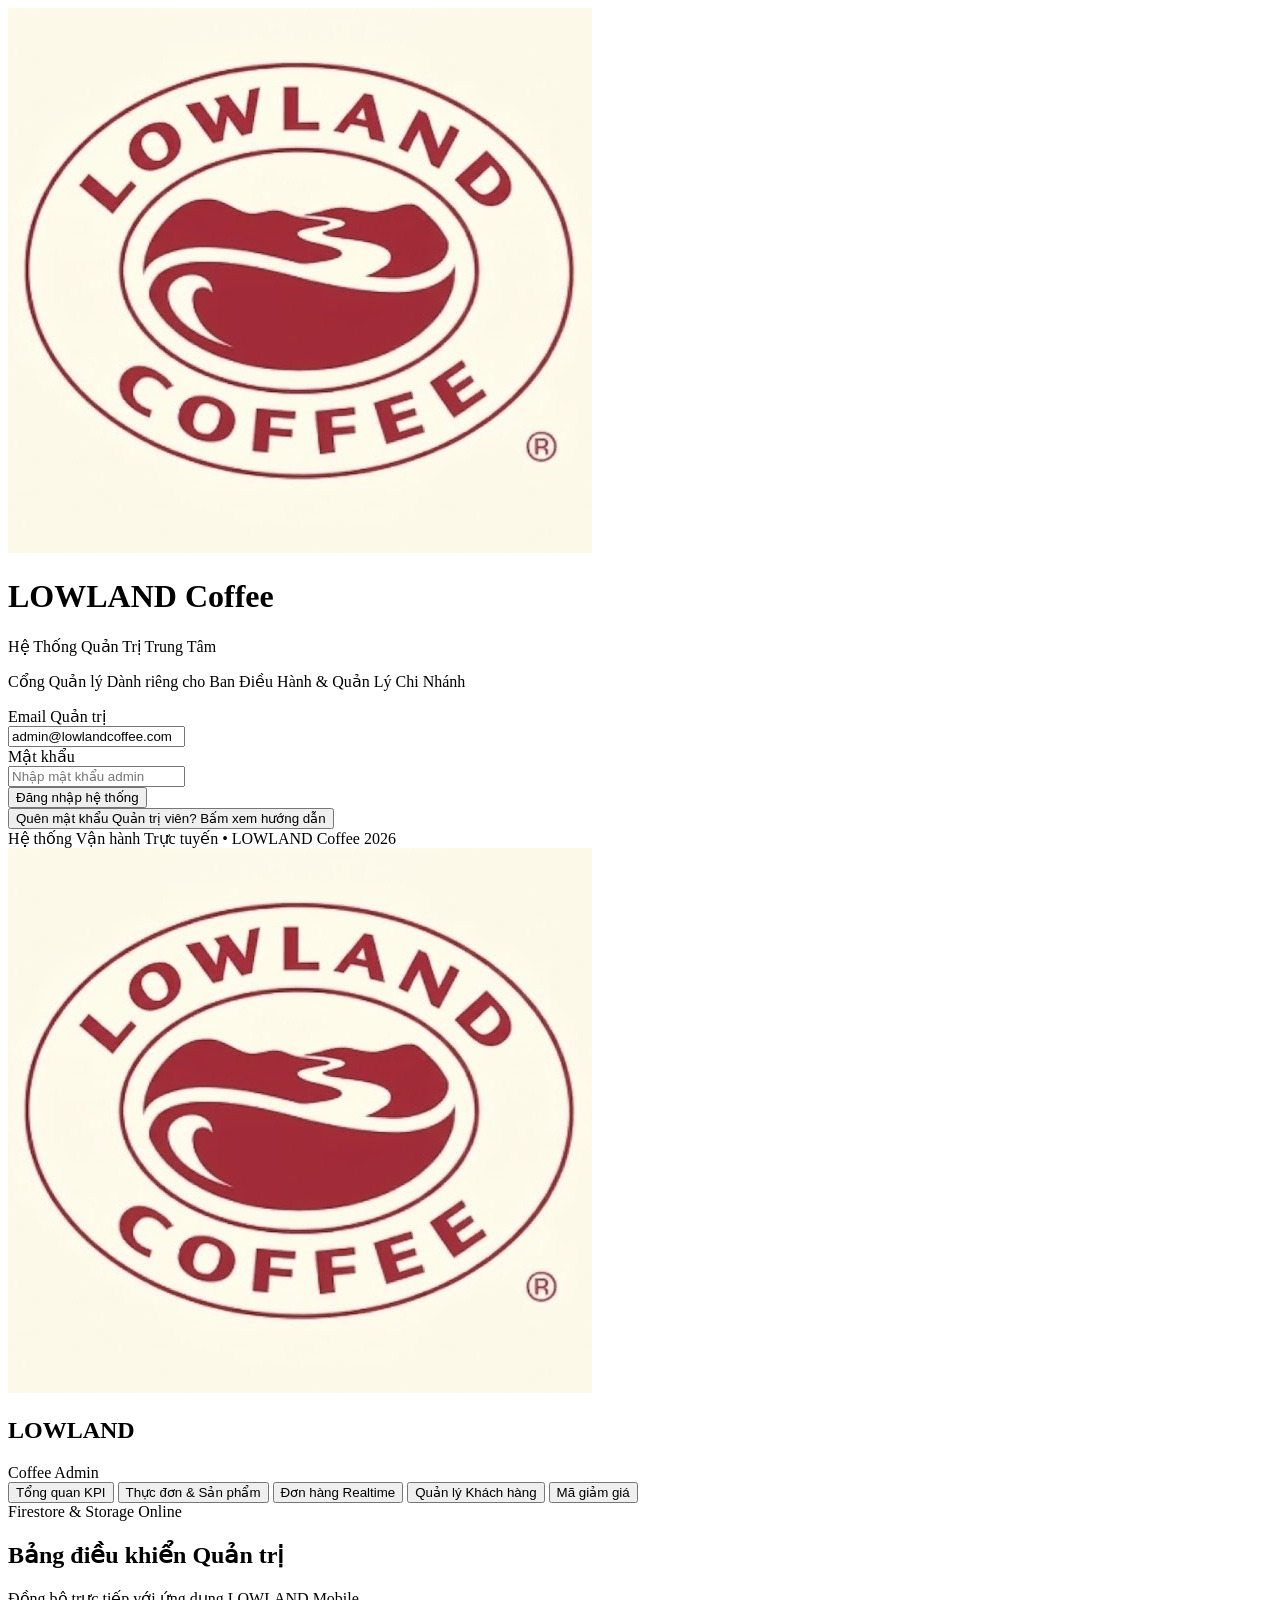
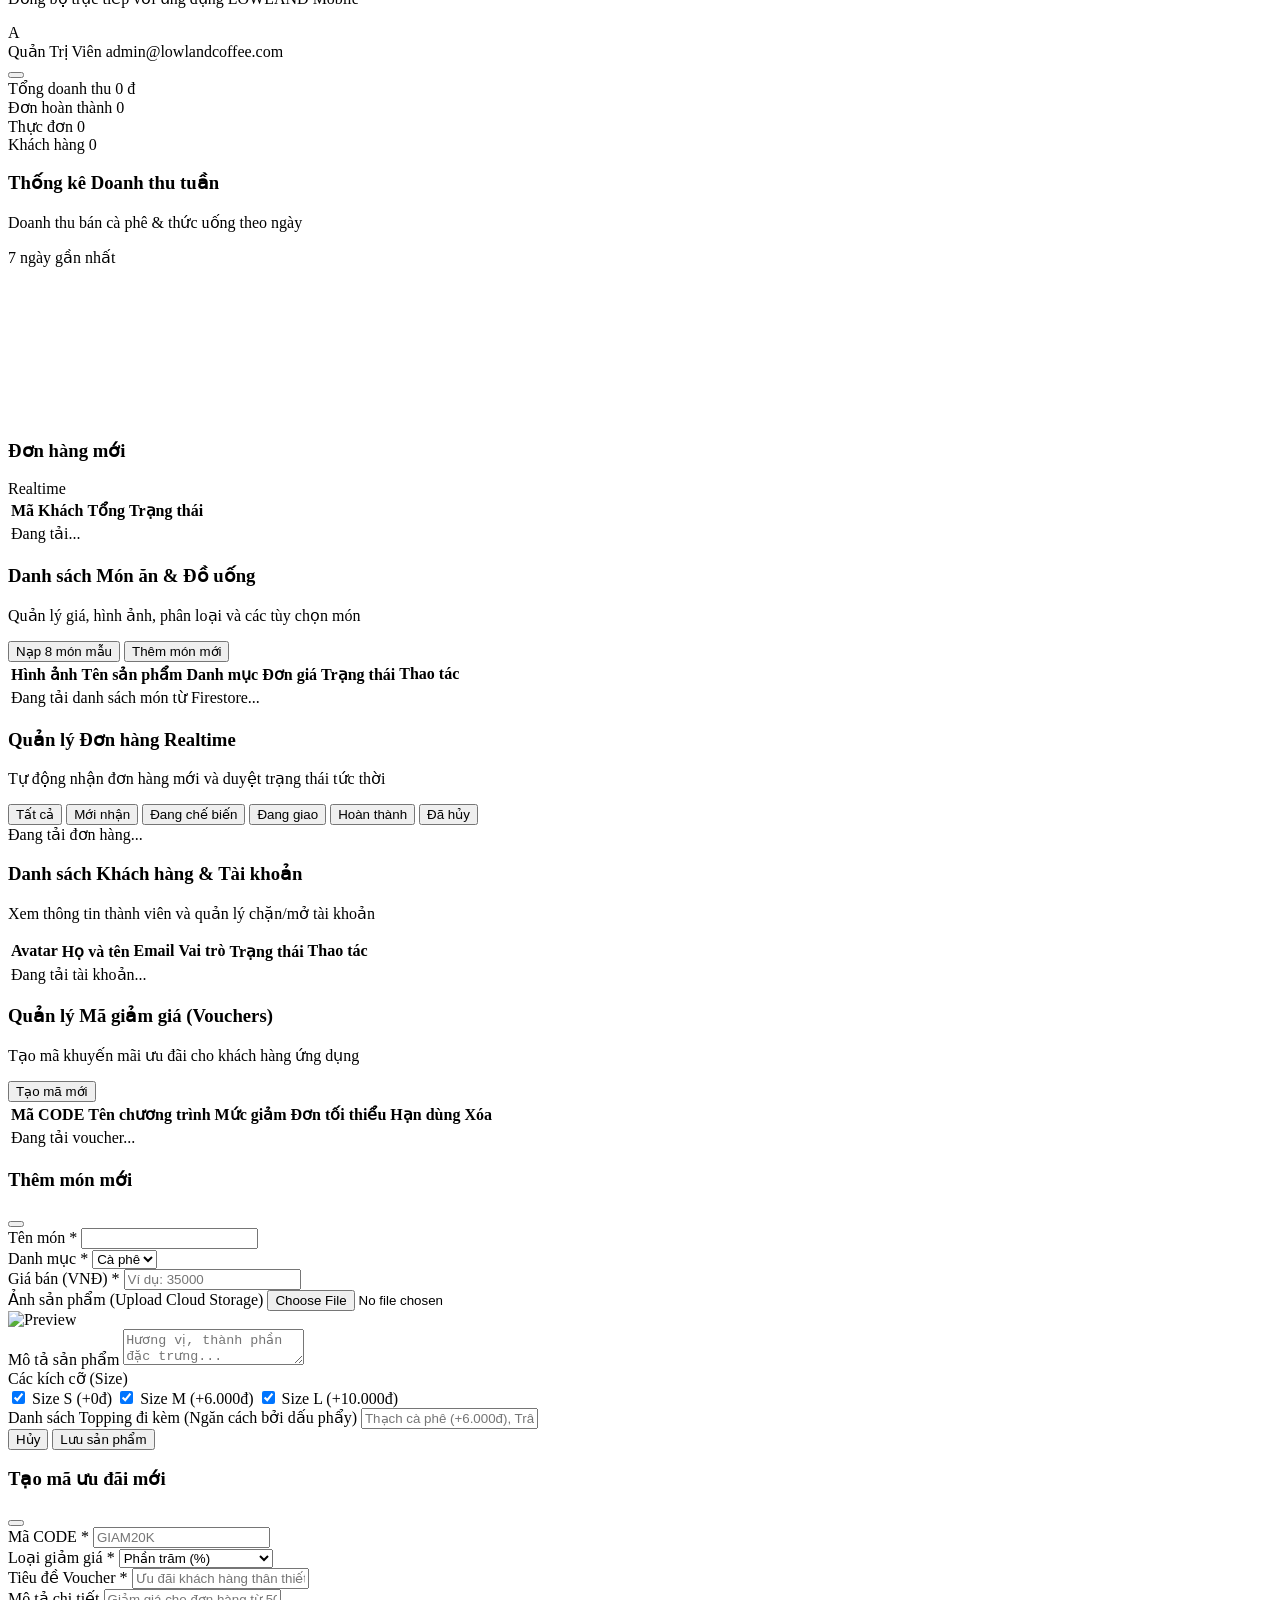
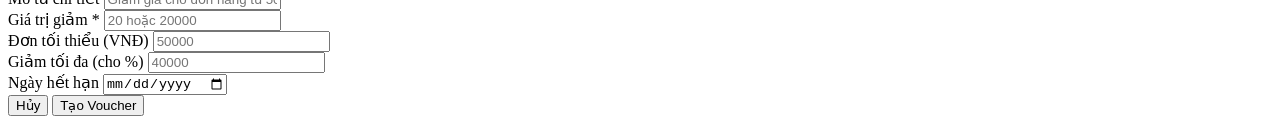
==== web_admin/index.html @ 59628df6 "tao commit dị đó, tự mò code đọc no cmt" ====
<!DOCTYPE html>
<html lang="vi">
<head>
  <meta charset="UTF-8">
  <meta name="viewport" content="width=device-width, initial-scale=1.0">
  <title>LOWLAND Coffee • Quản Trị Hệ Thống (Web Admin)</title>
  <link rel="icon" type="image/png" href="favicon.png">
  
  <!-- Tailwind CSS CDN -->
  <script src="https://cdn.tailwindcss.com"></script>
  <script>
    tailwind.config = {
      theme: {
        extend: {
          colors: {
            coffee: {
              DEFAULT: '#4A2810',
              dark: '#2E1708',
              light: '#7A4B29'
            },
            amberLow: {
              DEFAULT: '#C68B45',
              light: '#DEAF74',
              dark: '#A16B28'
            },
            cream: {
              DEFAULT: '#FAF6F0',
              surface: '#FFFFFF',
              dark: '#F3ECE1'
            }
          }
        }
      }
    }
  </script>

  <!-- Lucide Icons & Chart.js -->
  <script src="https://unpkg.com/lucide@latest"></script>
  <script src="https://cdn.jsdelivr.net/npm/chart.js"></script>

  <link rel="stylesheet" href="css/style.css">
</head>
<body class="bg-cream text-stone-800 font-sans antialiased">

  <!-- ==================================================== -->
  <!-- 1. MÀN HÌNH ĐĂNG NHẬP ADMIN (AUTH SCREEN) -->
  <!-- ==================================================== -->
  <div id="auth-screen" class="min-h-screen flex items-center justify-center p-4 bg-gradient-to-br from-cream to-cream-dark">
    <div class="bg-white w-full max-w-md rounded-3xl shadow-xl border border-stone-200/80 p-8 fade-in">
      
      <!-- Brand Logo & Header -->
      <div class="text-center mb-8">
        <img src="img/logo.png" alt="LOWLAND Coffee" class="w-24 h-24 mx-auto object-contain mb-4 rounded-full shadow-lg bg-white p-1 border-2 border-amberLow/30">
        <h1 class="text-2xl font-black text-coffee tracking-tight">LOWLAND Coffee</h1>
        <p class="text-xs font-semibold text-amberLow uppercase tracking-widest mt-1">Hệ Thống Quản Trị Trung Tâm</p>
        <p class="text-xs text-stone-500 mt-2">Cổng Quản lý Dành riêng cho Ban Điều Hành & Quản Lý Chi Nhánh</p>
      </div>

      <!-- Thông báo lỗi nếu có -->
      <div id="login-error-msg" class="hidden mb-5 p-3 rounded-xl bg-rose-50 border border-rose-200 text-rose-700 text-xs font-medium"></div>

      <!-- Form Đăng nhập -->
      <form id="admin-login-form" class="space-y-4">
        <div>
          <label class="block text-xs font-bold text-stone-700 uppercase tracking-wider mb-1.5">Email Quản trị</label>
          <div class="relative">
            <i data-lucide="mail" class="w-5 h-5 text-stone-400 absolute left-3.5 top-3"></i>
            <input type="email" id="admin-email" required
                   class="w-full pl-11 pr-4 py-2.5 rounded-xl border border-stone-300 focus:border-coffee focus:ring-2 focus:ring-coffee/20 outline-none text-sm transition"
                   placeholder="admin@lowlandcoffee.com" value="admin@lowlandcoffee.com">
          </div>
        </div>

        <div>
          <label class="block text-xs font-bold text-stone-700 uppercase tracking-wider mb-1.5">Mật khẩu</label>
          <div class="relative">
            <i data-lucide="lock" class="w-5 h-5 text-stone-400 absolute left-3.5 top-3"></i>
            <input type="password" id="admin-password" required
                   class="w-full pl-11 pr-4 py-2.5 rounded-xl border border-stone-300 focus:border-coffee focus:ring-2 focus:ring-coffee/20 outline-none text-sm transition"
                   placeholder="Nhập mật khẩu admin">
          </div>
        </div>

        <button type="submit" id="login-submit-btn"
                class="w-full py-3 px-4 bg-coffee hover:bg-coffee-dark text-white rounded-xl font-bold text-sm shadow-md shadow-coffee/20 transition duration-150 flex items-center justify-center mt-6">
          Đăng nhập hệ thống
        </button>

        <div class="text-center pt-2">
          <button type="button" onclick="window.showForgotAdminGuide()" class="text-xs text-amber-800 hover:text-amber-950 hover:underline">
            Quên mật khẩu Quản trị viên? Bấm xem hướng dẫn
          </button>
        </div>
      </form>

      <div class="mt-8 pt-6 border-t border-stone-100 text-center">
        <span class="inline-flex items-center text-xs text-stone-400 font-medium">
          <span class="w-2 h-2 rounded-full bg-emerald-500 mr-2 animate-pulse"></span>
          Hệ thống Vận hành Trực tuyến • LOWLAND Coffee 2026
        </span>
      </div>
    </div>
  </div>


  <!-- ==================================================== -->
  <!-- 2. GIAO DIỆN CHÍNH CỦA WEB ADMIN (ADMIN SCREEN) -->
  <!-- ==================================================== -->
  <div id="admin-screen" class="hidden min-h-screen flex">
    
    <!-- SIDEBAR BÊN TRÁI -->
    <aside class="w-64 bg-white border-r border-stone-200/80 flex flex-col fixed inset-y-0 z-30">
      
      <!-- Brand Logo -->
      <div class="h-20 flex items-center px-6 border-b border-stone-100 space-x-3">
        <img src="img/logo.png" alt="LOWLAND" class="w-12 h-12 rounded-full object-contain shadow-md border border-stone-200 bg-white p-0.5">
        <div>
          <h2 class="font-black text-lg text-coffee tracking-tight">LOWLAND</h2>
          <span class="text-[10px] font-bold text-amberLow uppercase tracking-widest block -mt-1">Coffee Admin</span>
        </div>
      </div>

      <!-- Menu Navigation -->
      <nav class="flex-1 px-4 py-6 space-y-1.5 overflow-y-auto">
        <button class="nav-item w-full flex items-center px-4 py-3 text-sm font-bold text-amber-950 bg-amber-900/10 rounded-xl transition" data-tab="dashboard">
          <i data-lucide="layout-dashboard" class="w-5 h-5 mr-3 text-amberLow"></i>
          Tổng quan KPI
        </button>

        <button class="nav-item w-full flex items-center px-4 py-3 text-sm font-medium text-stone-600 hover:bg-stone-50 rounded-xl transition" data-tab="products">
          <i data-lucide="cup-soda" class="w-5 h-5 mr-3 text-stone-400"></i>
          Thực đơn & Sản phẩm
        </button>

        <button class="nav-item w-full flex items-center px-4 py-3 text-sm font-medium text-stone-600 hover:bg-stone-50 rounded-xl transition" data-tab="orders">
          <i data-lucide="shopping-cart" class="w-5 h-5 mr-3 text-stone-400"></i>
          Đơn hàng Realtime
        </button>

        <button class="nav-item w-full flex items-center px-4 py-3 text-sm font-medium text-stone-600 hover:bg-stone-50 rounded-xl transition" data-tab="users">
          <i data-lucide="users" class="w-5 h-5 mr-3 text-stone-400"></i>
          Quản lý Khách hàng
        </button>

        <button class="nav-item w-full flex items-center px-4 py-3 text-sm font-medium text-stone-600 hover:bg-stone-50 rounded-xl transition" data-tab="vouchers">
          <i data-lucide="ticket-percent" class="w-5 h-5 mr-3 text-stone-400"></i>
          Mã giảm giá
        </button>
      </nav>

      <!-- Footer Sidebar: Status & Info -->
      <div class="p-4 border-t border-stone-100 bg-stone-50/50">
        <div class="flex items-center space-x-2 text-xs text-stone-500">
          <span class="w-2 h-2 rounded-full bg-emerald-500"></span>
          <span>Firestore & Storage Online</span>
        </div>
      </div>
    </aside>

    <!-- KHU VỰC NỘI DUNG CHÍNH (MAIN CONTENT) -->
    <main class="flex-1 ml-64 min-h-screen flex flex-col">
      
      <!-- TOP NAVBAR -->
      <header class="h-20 bg-white/80 backdrop-blur-md border-b border-stone-200/80 sticky top-0 z-20 px-8 flex items-center justify-between">
        <div>
          <h2 class="text-xl font-bold text-coffee" id="topbar-title">Bảng điều khiển Quản trị</h2>
          <p class="text-xs text-stone-400">Đồng bộ trực tiếp với ứng dụng LOWLAND Mobile</p>
        </div>

        <!-- Admin Profile Pill -->
        <div class="flex items-center space-x-4">
          <div class="flex items-center space-x-3 bg-stone-50 border border-stone-200/80 rounded-2xl py-1.5 px-3">
            <div id="header-admin-avatar" class="w-8 h-8 rounded-full bg-coffee text-amberLow font-bold flex items-center justify-center text-xs">A</div>
            <div class="text-left pr-2">
              <span id="header-admin-name" class="block text-xs font-bold text-stone-800">Quản Trị Viên</span>
              <span id="header-admin-email" class="block text-[10px] text-stone-400">admin@lowlandcoffee.com</span>
            </div>
          </div>

          <button id="btn-logout" class="p-2 text-stone-400 hover:text-rose-600 hover:bg-rose-50 rounded-xl transition" title="Đăng xuất">
            <i data-lucide="log-out" class="w-5 h-5"></i>
          </button>
        </div>
      </header>

      <!-- BODY VIEWS CONTAINER -->
      <div class="p-8 flex-1">

        <!-- ============================================== -->
        <!-- VIEW: DASHBOARD OVERVIEW -->
        <!-- ============================================== -->
        <section id="view-dashboard" class="space-y-8 fade-in">
          
          <!-- 4 KPI Cards -->
          <div class="grid grid-cols-1 md:grid-cols-2 lg:grid-cols-4 gap-6">
            
            <!-- KPI 1: Doanh thu -->
            <div class="bg-white p-6 rounded-2xl border border-stone-200/80 shadow-sm flex items-center space-x-4">
              <div class="p-4 bg-amberLow/10 text-amberLow rounded-2xl">
                <i data-lucide="coins" class="w-7 h-7"></i>
              </div>
              <div>
                <span class="text-xs font-bold text-stone-400 uppercase tracking-wider block">Tổng doanh thu</span>
                <span id="kpi-revenue" class="text-2xl font-black text-coffee">0 đ</span>
              </div>
            </div>

            <!-- KPI 2: Đơn thành công -->
            <div class="bg-white p-6 rounded-2xl border border-stone-200/80 shadow-sm flex items-center space-x-4">
              <div class="p-4 bg-emerald-50 text-emerald-600 rounded-2xl">
                <i data-lucide="check-circle" class="w-7 h-7"></i>
              </div>
              <div>
                <span class="text-xs font-bold text-stone-400 uppercase tracking-wider block">Đơn hoàn thành</span>
                <span id="kpi-orders" class="text-2xl font-black text-coffee">0</span>
              </div>
            </div>

            <!-- KPI 3: Số lượng món -->
            <div class="bg-white p-6 rounded-2xl border border-stone-200/80 shadow-sm flex items-center space-x-4">
              <div class="p-4 bg-blue-50 text-blue-600 rounded-2xl">
                <i data-lucide="coffee" class="w-7 h-7"></i>
              </div>
              <div>
                <span class="text-xs font-bold text-stone-400 uppercase tracking-wider block">Thực đơn</span>
                <span id="kpi-products" class="text-2xl font-black text-coffee">0</span>
              </div>
            </div>

            <!-- KPI 4: Khách hàng -->
            <div class="bg-white p-6 rounded-2xl border border-stone-200/80 shadow-sm flex items-center space-x-4">
              <div class="p-4 bg-purple-50 text-purple-600 rounded-2xl">
                <i data-lucide="users" class="w-7 h-7"></i>
              </div>
              <div>
                <span class="text-xs font-bold text-stone-400 uppercase tracking-wider block">Khách hàng</span>
                <span id="kpi-customers" class="text-2xl font-black text-coffee">0</span>
              </div>
            </div>

          </div>

          <!-- Biểu đồ Doanh thu & Bảng đơn gần nhất -->
          <div class="grid grid-cols-1 lg:grid-cols-3 gap-8">
            <!-- Biểu đồ Chart.js -->
            <div class="lg:col-span-2 bg-white p-6 rounded-2xl border border-stone-200/80 shadow-sm">
              <div class="flex items-center justify-between mb-6">
                <div>
                  <h3 class="font-bold text-lg text-coffee">Thống kê Doanh thu tuần</h3>
                  <p class="text-xs text-stone-400">Doanh thu bán cà phê & thức uống theo ngày</p>
                </div>
                <span class="text-xs font-bold px-3 py-1 bg-amber-50 text-amberLow rounded-lg border border-amber-200">7 ngày gần nhất</span>
              </div>
              <div class="h-72">
                <canvas id="revenueChart"></canvas>
              </div>
            </div>

            <!-- Bảng đơn mới nhất -->
            <div class="bg-white p-6 rounded-2xl border border-stone-200/80 shadow-sm flex flex-col">
              <div class="flex items-center justify-between mb-4">
                <h3 class="font-bold text-lg text-coffee">Đơn hàng mới</h3>
                <span class="text-xs text-emerald-600 font-semibold flex items-center">
                  <span class="w-2 h-2 rounded-full bg-emerald-500 mr-1.5 animate-ping"></span> Realtime
                </span>
              </div>
              <div class="overflow-x-auto flex-1">
                <table class="w-full text-left text-xs">
                  <thead>
                    <tr class="text-stone-400 border-b border-stone-100">
                      <th class="py-2 px-2">Mã</th>
                      <th class="py-2 px-2">Khách</th>
                      <th class="py-2 px-2">Tổng</th>
                      <th class="py-2 px-2">Trạng thái</th>
                    </tr>
                  </thead>
                  <tbody id="recent-orders-body">
                    <tr><td colspan="4" class="py-8 text-center text-stone-400">Đang tải...</td></tr>
                  </tbody>
                </table>
              </div>
            </div>
          </div>
        </section>


        <!-- ============================================== -->
        <!-- VIEW: QUẢN LÝ THỰC ĐƠN & SẢN PHẨM (CRUD) -->
        <!-- ============================================== -->
        <section id="view-products" class="hidden space-y-6 fade-in">
          
          <div class="flex items-center justify-between">
            <div>
              <h3 class="text-xl font-bold text-coffee">Danh sách Món ăn & Đồ uống</h3>
              <p class="text-xs text-stone-400">Quản lý giá, hình ảnh, phân loại và các tùy chọn món</p>
            </div>
            <div class="flex items-center space-x-3">
              <button onclick="window.seedDefaultProducts()"
                      class="py-2.5 px-4 bg-amberLow hover:bg-amber-600 text-white rounded-xl text-sm font-bold shadow-md shadow-amberLow/20 flex items-center space-x-2 transition"
                      title="Nạp nhanh 8 món mẫu tự động">
                <i data-lucide="sparkles" class="w-4 h-4"></i>
                <span>Nạp 8 món mẫu</span>
              </button>
              <button onclick="window.openAddProductModal()"
                      class="py-2.5 px-4 bg-coffee hover:bg-coffee-dark text-white rounded-xl text-sm font-bold shadow-md shadow-coffee/20 flex items-center space-x-2 transition">
                <i data-lucide="plus" class="w-4 h-4"></i>
                <span>Thêm món mới</span>
              </button>
            </div>
          </div>

          <!-- Bảng danh sách sản phẩm -->
          <div class="bg-white rounded-2xl border border-stone-200/80 shadow-sm overflow-hidden">
            <div class="overflow-x-auto">
              <table class="w-full text-left text-sm">
                <thead class="bg-stone-50/80 text-stone-500 text-xs uppercase font-bold tracking-wider border-b border-stone-200">
                  <tr>
                    <th class="py-3 px-4">Hình ảnh</th>
                    <th class="py-3 px-4">Tên sản phẩm</th>
                    <th class="py-3 px-4">Danh mục</th>
                    <th class="py-3 px-4">Đơn giá</th>
                    <th class="py-3 px-4">Trạng thái</th>
                    <th class="py-3 px-4 text-right">Thao tác</th>
                  </tr>
                </thead>
                <tbody id="products-table-body">
                  <tr><td colspan="6" class="py-12 text-center text-stone-400">Đang tải danh sách món từ Firestore...</td></tr>
                </tbody>
              </table>
            </div>
          </div>
        </section>


        <!-- ============================================== -->
        <!-- VIEW: QUẢN LÝ ĐƠN HÀNG REALTIME -->
        <!-- ============================================== -->
        <section id="view-orders" class="hidden space-y-6 fade-in">
          
          <div class="flex items-center justify-between">
            <div>
              <h3 class="text-xl font-bold text-coffee">Quản lý Đơn hàng Realtime</h3>
              <p class="text-xs text-stone-400">Tự động nhận đơn hàng mới và duyệt trạng thái tức thời</p>
            </div>
          </div>

          <!-- Bộ lọc trạng thái đơn -->
          <div class="flex space-x-2 overflow-x-auto pb-2">
            <button class="order-filter-tab active-filter px-4 py-2 text-xs font-bold rounded-xl bg-amber-900 text-white transition" data-status="all">Tất cả</button>
            <button class="order-filter-tab px-4 py-2 text-xs font-medium rounded-xl bg-stone-100 text-stone-600 transition" data-status="Mới nhận">Mới nhận</button>
            <button class="order-filter-tab px-4 py-2 text-xs font-medium rounded-xl bg-stone-100 text-stone-600 transition" data-status="Đang chế biến">Đang chế biến</button>
            <button class="order-filter-tab px-4 py-2 text-xs font-medium rounded-xl bg-stone-100 text-stone-600 transition" data-status="Đang giao">Đang giao</button>
            <button class="order-filter-tab px-4 py-2 text-xs font-medium rounded-xl bg-stone-100 text-stone-600 transition" data-status="Hoàn thành">Hoàn thành</button>
            <button class="order-filter-tab px-4 py-2 text-xs font-medium rounded-xl bg-stone-100 text-stone-600 transition" data-status="Đã hủy">Đã hủy</button>
          </div>

          <!-- Lưới hiển thị các thẻ đơn hàng -->
          <div id="orders-container" class="grid grid-cols-1 md:grid-cols-2 xl:grid-cols-3 gap-6">
            <div class="col-span-full py-16 text-center text-stone-400">Đang tải đơn hàng...</div>
          </div>
        </section>


        <!-- ============================================== -->
        <!-- VIEW: QUẢN LÝ KHÁCH HÀNG (USERS) -->
        <!-- ============================================== -->
        <section id="view-users" class="hidden space-y-6 fade-in">
          <div>
            <h3 class="text-xl font-bold text-coffee">Danh sách Khách hàng & Tài khoản</h3>
            <p class="text-xs text-stone-400">Xem thông tin thành viên và quản lý chặn/mở tài khoản</p>
          </div>

          <div class="bg-white rounded-2xl border border-stone-200/80 shadow-sm overflow-hidden">
            <div class="overflow-x-auto">
              <table class="w-full text-left text-sm">
                <thead class="bg-stone-50/80 text-stone-500 text-xs uppercase font-bold tracking-wider border-b border-stone-200">
                  <tr>
                    <th class="py-3 px-4">Avatar</th>
                    <th class="py-3 px-4">Họ và tên</th>
                    <th class="py-3 px-4">Email</th>
                    <th class="py-3 px-4">Vai trò</th>
                    <th class="py-3 px-4">Trạng thái</th>
                    <th class="py-3 px-4 text-right">Thao tác</th>
                  </tr>
                </thead>
                <tbody id="users-table-body">
                  <tr><td colspan="6" class="py-12 text-center text-stone-400">Đang tải tài khoản...</td></tr>
                </tbody>
              </table>
            </div>
          </div>
        </section>


        <!-- ============================================== -->
        <!-- VIEW: QUẢN LÝ MÃ GIẢM GIÁ (VOUCHERS) -->
        <!-- ============================================== -->
        <section id="view-vouchers" class="hidden space-y-6 fade-in">
          <div class="flex items-center justify-between">
            <div>
              <h3 class="text-xl font-bold text-coffee">Quản lý Mã giảm giá (Vouchers)</h3>
              <p class="text-xs text-stone-400">Tạo mã khuyến mãi ưu đãi cho khách hàng ứng dụng</p>
            </div>
            <button onclick="window.openAddVoucherModal()"
                    class="py-2.5 px-4 bg-coffee hover:bg-coffee-dark text-white rounded-xl text-sm font-bold shadow-md shadow-coffee/20 flex items-center space-x-2 transition">
              <i data-lucide="plus" class="w-4 h-4"></i>
              <span>Tạo mã mới</span>
            </button>
          </div>

          <div class="bg-white rounded-2xl border border-stone-200/80 shadow-sm overflow-hidden">
            <div class="overflow-x-auto">
              <table class="w-full text-left text-sm">
                <thead class="bg-stone-50/80 text-stone-500 text-xs uppercase font-bold tracking-wider border-b border-stone-200">
                  <tr>
                    <th class="py-3 px-4">Mã CODE</th>
                    <th class="py-3 px-4">Tên chương trình</th>
                    <th class="py-3 px-4">Mức giảm</th>
                    <th class="py-3 px-4">Đơn tối thiểu</th>
                    <th class="py-3 px-4">Hạn dùng</th>
                    <th class="py-3 px-4 text-right">Xóa</th>
                  </tr>
                </thead>
                <tbody id="vouchers-table-body">
                  <tr><td colspan="6" class="py-12 text-center text-stone-400">Đang tải voucher...</td></tr>
                </tbody>
              </table>
            </div>
          </div>
        </section>

      </div>
    </main>
  </div>


  <!-- ==================================================== -->
  <!-- MODAL: THÊM / SỬA SẢN PHẨM (KÈM UPLOAD ẢNH FIREBASE STORAGE) -->
  <!-- ==================================================== -->
  <div id="product-modal" class="hidden fixed inset-0 z-50 bg-black/50 backdrop-blur-sm flex items-center justify-center p-4">
    <div class="bg-white w-full max-w-2xl rounded-3xl shadow-2xl border border-stone-200 p-6 max-h-[90vh] overflow-y-auto fade-in">
      <div class="flex items-center justify-between pb-4 border-b border-stone-100 mb-5">
        <h3 id="modal-product-title" class="text-lg font-bold text-coffee">Thêm món mới</h3>
        <button onclick="window.closeProductModal()" class="text-stone-400 hover:text-stone-700">
          <i data-lucide="x" class="w-6 h-6"></i>
        </button>
      </div>

      <form id="product-form" class="space-y-4">
        <div class="grid grid-cols-1 md:grid-cols-2 gap-4">
          <!-- Tên món -->
          <div>
            <label class="block text-xs font-bold text-stone-700 uppercase mb-1">Tên món *</label>
            <input type="text" id="prod-name" required class="w-full px-3.5 py-2.5 rounded-xl border border-stone-300 text-sm focus:border-coffee outline-none">
          </div>

          <!-- Danh mục -->
          <div>
            <label class="block text-xs font-bold text-stone-700 uppercase mb-1">Danh mục *</label>
            <select id="prod-category" class="w-full px-3.5 py-2.5 rounded-xl border border-stone-300 text-sm focus:border-coffee outline-none">
              <option value="Cà phê">Cà phê</option>
              <option value="Trà">Trà</option>
              <option value="Bánh">Bánh</option>
            </select>
          </div>
        </div>

        <div class="grid grid-cols-1 md:grid-cols-2 gap-4">
          <!-- Đơn giá -->
          <div>
            <label class="block text-xs font-bold text-stone-700 uppercase mb-1">Giá bán (VNĐ) *</label>
            <input type="number" id="prod-price" required min="0" step="1000" class="w-full px-3.5 py-2.5 rounded-xl border border-stone-300 text-sm focus:border-coffee outline-none" placeholder="Ví dụ: 35000">
          </div>

          <!-- Upload hình ảnh lên Firebase Storage -->
          <div>
            <label class="block text-xs font-bold text-stone-700 uppercase mb-1">Ảnh sản phẩm (Upload Cloud Storage)</label>
            <input type="file" id="prod-image-file" accept="image/*" class="w-full text-xs text-stone-500 file:mr-3 file:py-2 file:px-3 file:rounded-xl file:border-0 file:bg-stone-100 file:text-stone-700 file:font-semibold hover:file:bg-stone-200">
          </div>
        </div>

        <!-- Preview ảnh -->
        <div>
          <img id="prod-image-preview" src="" alt="Preview" class="hidden w-24 h-24 object-cover rounded-xl border border-stone-200 shadow-sm mt-2">
        </div>

        <!-- Mô tả món -->
        <div>
          <label class="block text-xs font-bold text-stone-700 uppercase mb-1">Mô tả sản phẩm</label>
          <textarea id="prod-desc" rows="2" class="w-full px-3.5 py-2.5 rounded-xl border border-stone-300 text-sm focus:border-coffee outline-none" placeholder="Hương vị, thành phần đặc trưng..."></textarea>
        </div>

        <!-- Tùy chọn Size -->
        <div>
          <label class="block text-xs font-bold text-stone-700 uppercase mb-1">Các kích cỡ (Size)</label>
          <div class="flex space-x-6 text-sm">
            <label class="flex items-center space-x-2"><input type="checkbox" id="size-s" checked class="rounded text-amberLow"> <span>Size S (+0đ)</span></label>
            <label class="flex items-center space-x-2"><input type="checkbox" id="size-m" checked class="rounded text-amberLow"> <span>Size M (+6.000đ)</span></label>
            <label class="flex items-center space-x-2"><input type="checkbox" id="size-l" checked class="rounded text-amberLow"> <span>Size L (+10.000đ)</span></label>
          </div>
        </div>

        <!-- Topping -->
        <div>
          <label class="block text-xs font-bold text-stone-700 uppercase mb-1">Danh sách Topping đi kèm (Ngăn cách bởi dấu phẩy)</label>
          <input type="text" id="prod-toppings" class="w-full px-3.5 py-2.5 rounded-xl border border-stone-300 text-sm focus:border-coffee outline-none" 
                 placeholder="Thạch cà phê (+6.000đ), Trân châu trắng (+6.000đ), Kem Cheese (+10.000đ)">
        </div>

        <div class="flex justify-end space-x-3 pt-4 border-t border-stone-100">
          <button type="button" onclick="window.closeProductModal()" class="px-5 py-2.5 text-stone-600 hover:bg-stone-100 rounded-xl text-sm font-semibold transition">Hủy</button>
          <button type="submit" id="prod-submit-btn" class="px-6 py-2.5 bg-coffee hover:bg-coffee-dark text-white rounded-xl text-sm font-bold shadow-md transition">Lưu sản phẩm</button>
        </div>
      </form>
    </div>
  </div>


  <!-- ==================================================== -->
  <!-- MODAL: TẠO MÃ GIẢM GIÁ (VOUCHER) -->
  <!-- ==================================================== -->
  <div id="voucher-modal" class="hidden fixed inset-0 z-50 bg-black/50 backdrop-blur-sm flex items-center justify-center p-4">
    <div class="bg-white w-full max-w-lg rounded-3xl shadow-2xl border border-stone-200 p-6 fade-in">
      <div class="flex items-center justify-between pb-4 border-b border-stone-100 mb-5">
        <h3 class="text-lg font-bold text-coffee">Tạo mã ưu đãi mới</h3>
        <button onclick="window.closeVoucherModal()" class="text-stone-400 hover:text-stone-700">
          <i data-lucide="x" class="w-6 h-6"></i>
        </button>
      </div>

      <form id="voucher-form" class="space-y-4">
        <div class="grid grid-cols-2 gap-4">
          <div>
            <label class="block text-xs font-bold text-stone-700 uppercase mb-1">Mã CODE *</label>
            <input type="text" id="v-code" required class="w-full px-3.5 py-2.5 rounded-xl border border-stone-300 text-sm uppercase font-mono font-bold focus:border-coffee outline-none" placeholder="GIAM20K">
          </div>
          <div>
            <label class="block text-xs font-bold text-stone-700 uppercase mb-1">Loại giảm giá *</label>
            <select id="v-type" class="w-full px-3.5 py-2.5 rounded-xl border border-stone-300 text-sm focus:border-coffee outline-none">
              <option value="percentage">Phần trăm (%)</option>
              <option value="fixed">Số tiền cố định (VNĐ)</option>
            </select>
          </div>
        </div>

        <div>
          <label class="block text-xs font-bold text-stone-700 uppercase mb-1">Tiêu đề Voucher *</label>
          <input type="text" id="v-title" required class="w-full px-3.5 py-2.5 rounded-xl border border-stone-300 text-sm focus:border-coffee outline-none" placeholder="Ưu đãi khách hàng thân thiết">
        </div>

        <div>
          <label class="block text-xs font-bold text-stone-700 uppercase mb-1">Mô tả chi tiết</label>
          <input type="text" id="v-desc" class="w-full px-3.5 py-2.5 rounded-xl border border-stone-300 text-sm focus:border-coffee outline-none" placeholder="Giảm giá cho đơn hàng từ 50.000đ...">
        </div>

        <div class="grid grid-cols-2 gap-4">
          <div>
            <label class="block text-xs font-bold text-stone-700 uppercase mb-1">Giá trị giảm *</label>
            <input type="number" id="v-value" required min="1" class="w-full px-3.5 py-2.5 rounded-xl border border-stone-300 text-sm focus:border-coffee outline-none" placeholder="20 hoặc 20000">
          </div>
          <div>
            <label class="block text-xs font-bold text-stone-700 uppercase mb-1">Đơn tối thiểu (VNĐ)</label>
            <input type="number" id="v-min-order" min="0" step="5000" class="w-full px-3.5 py-2.5 rounded-xl border border-stone-300 text-sm focus:border-coffee outline-none" placeholder="50000">
          </div>
        </div>

        <div class="grid grid-cols-2 gap-4">
          <div>
            <label class="block text-xs font-bold text-stone-700 uppercase mb-1">Giảm tối đa (cho %)</label>
            <input type="number" id="v-max-discount" min="0" step="5000" class="w-full px-3.5 py-2.5 rounded-xl border border-stone-300 text-sm focus:border-coffee outline-none" placeholder="40000">
          </div>
          <div>
            <label class="block text-xs font-bold text-stone-700 uppercase mb-1">Ngày hết hạn</label>
            <input type="date" id="v-expiry" class="w-full px-3.5 py-2 rounded-xl border border-stone-300 text-sm focus:border-coffee outline-none">
          </div>
        </div>

        <div class="flex justify-end space-x-3 pt-4 border-t border-stone-100">
          <button type="button" onclick="window.closeVoucherModal()" class="px-5 py-2.5 text-stone-600 hover:bg-stone-100 rounded-xl text-sm font-semibold transition">Hủy</button>
          <button type="submit" class="px-6 py-2.5 bg-coffee hover:bg-coffee-dark text-white rounded-xl text-sm font-bold shadow-md transition">Tạo Voucher</button>
        </div>
      </form>
    </div>
  </div>


  <!-- Khởi tạo App JS (ES Module) -->
  <script type="module" src="js/app.js"></script>
  <script>
    // Khởi tạo icons Lucide ban đầu
    document.addEventListener("DOMContentLoaded", () => {
      if (window.lucide) window.lucide.createIcons();
    });
  </script>
</body>
</html>
---- web_admin/css/style.css ----
/* Tùy chỉnh thanh cuộn đẹp mắt phong cách LOWLAND Coffee */
::-webkit-scrollbar {
  width: 6px;
  height: 6px;
}

::-webkit-scrollbar-track {
  background: #FAF6F0;
}

::-webkit-scrollbar-thumb {
  background: #D5C2B1;
  border-radius: 4px;
}

::-webkit-scrollbar-thumb:hover {
  background: #C68B45;
}

/* Hiệu ứng chuyển động mượt mà */
.fade-in {
  animation: fadeIn 0.25s ease-in-out;
}

@keyframes fadeIn {
  from {
    opacity: 0;
    transform: translateY(4px);
  }
  to {
    opacity: 1;
    transform: translateY(0);
  }
}
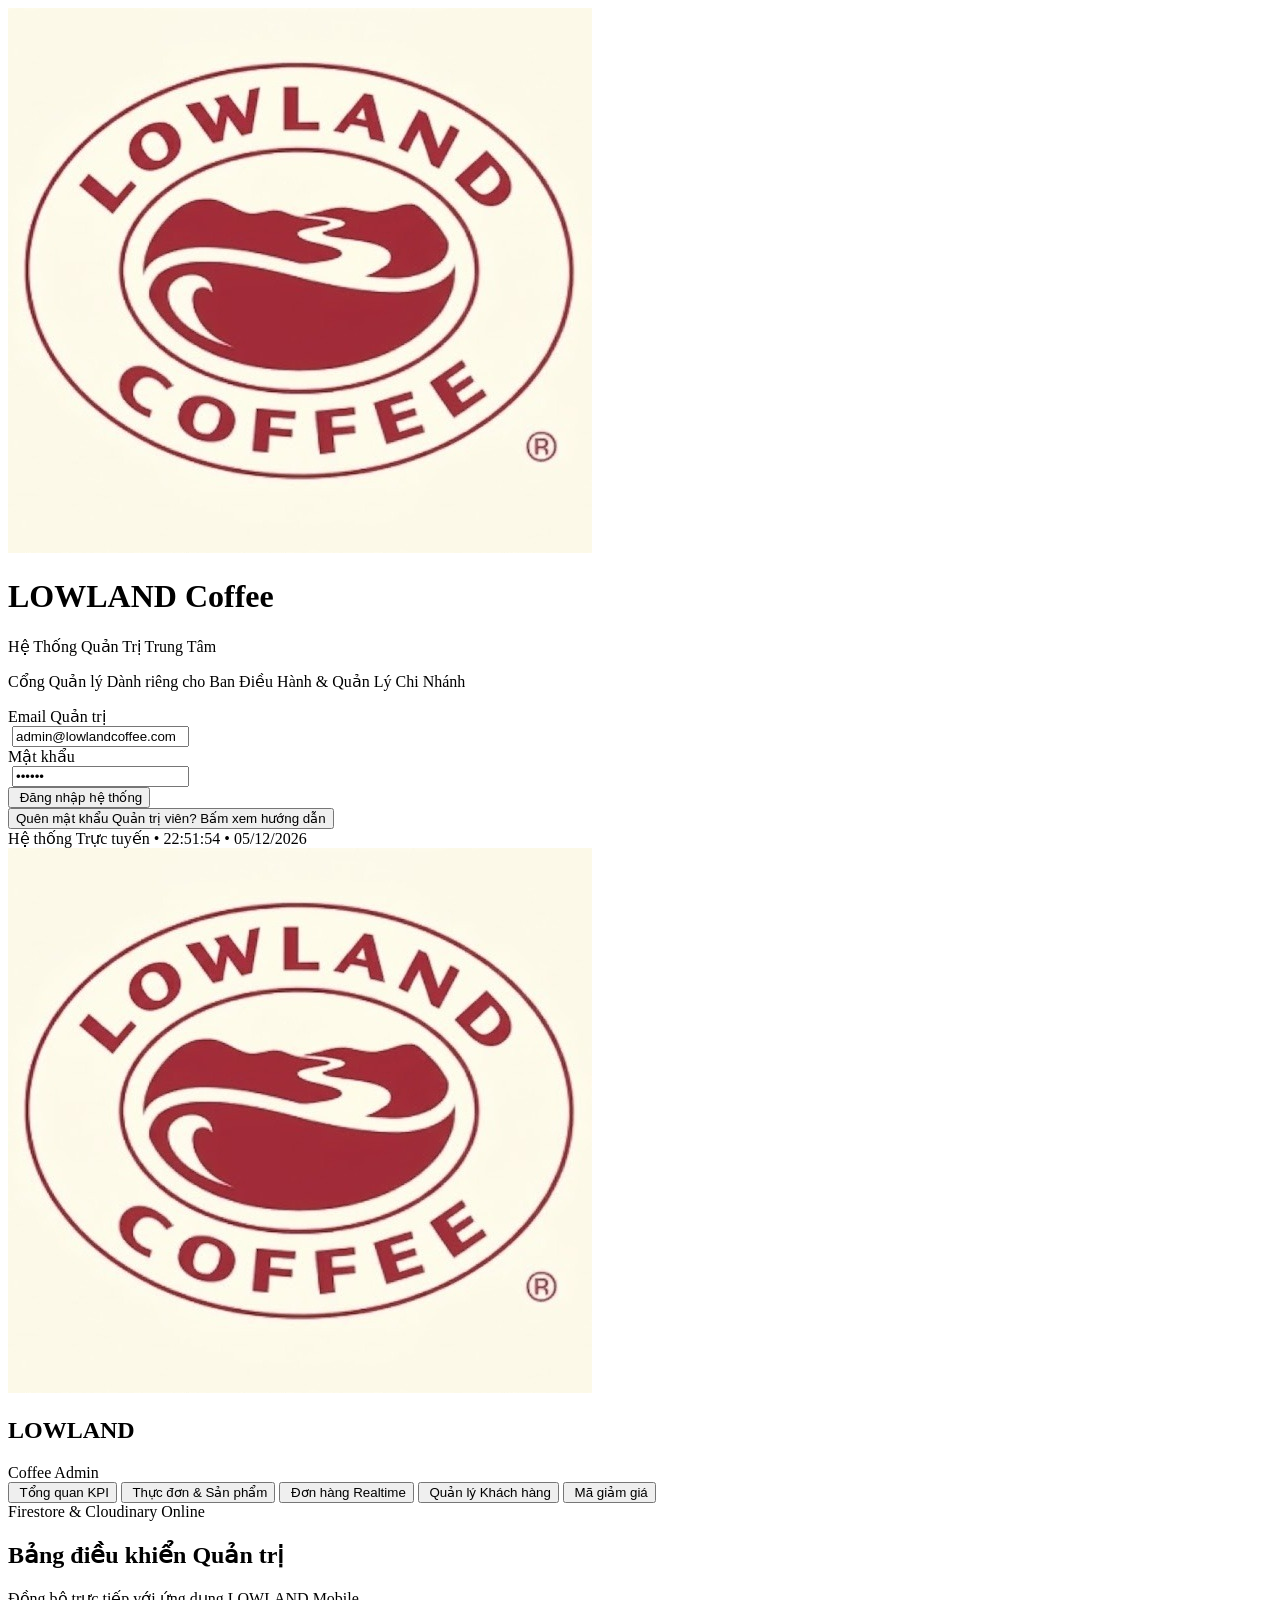
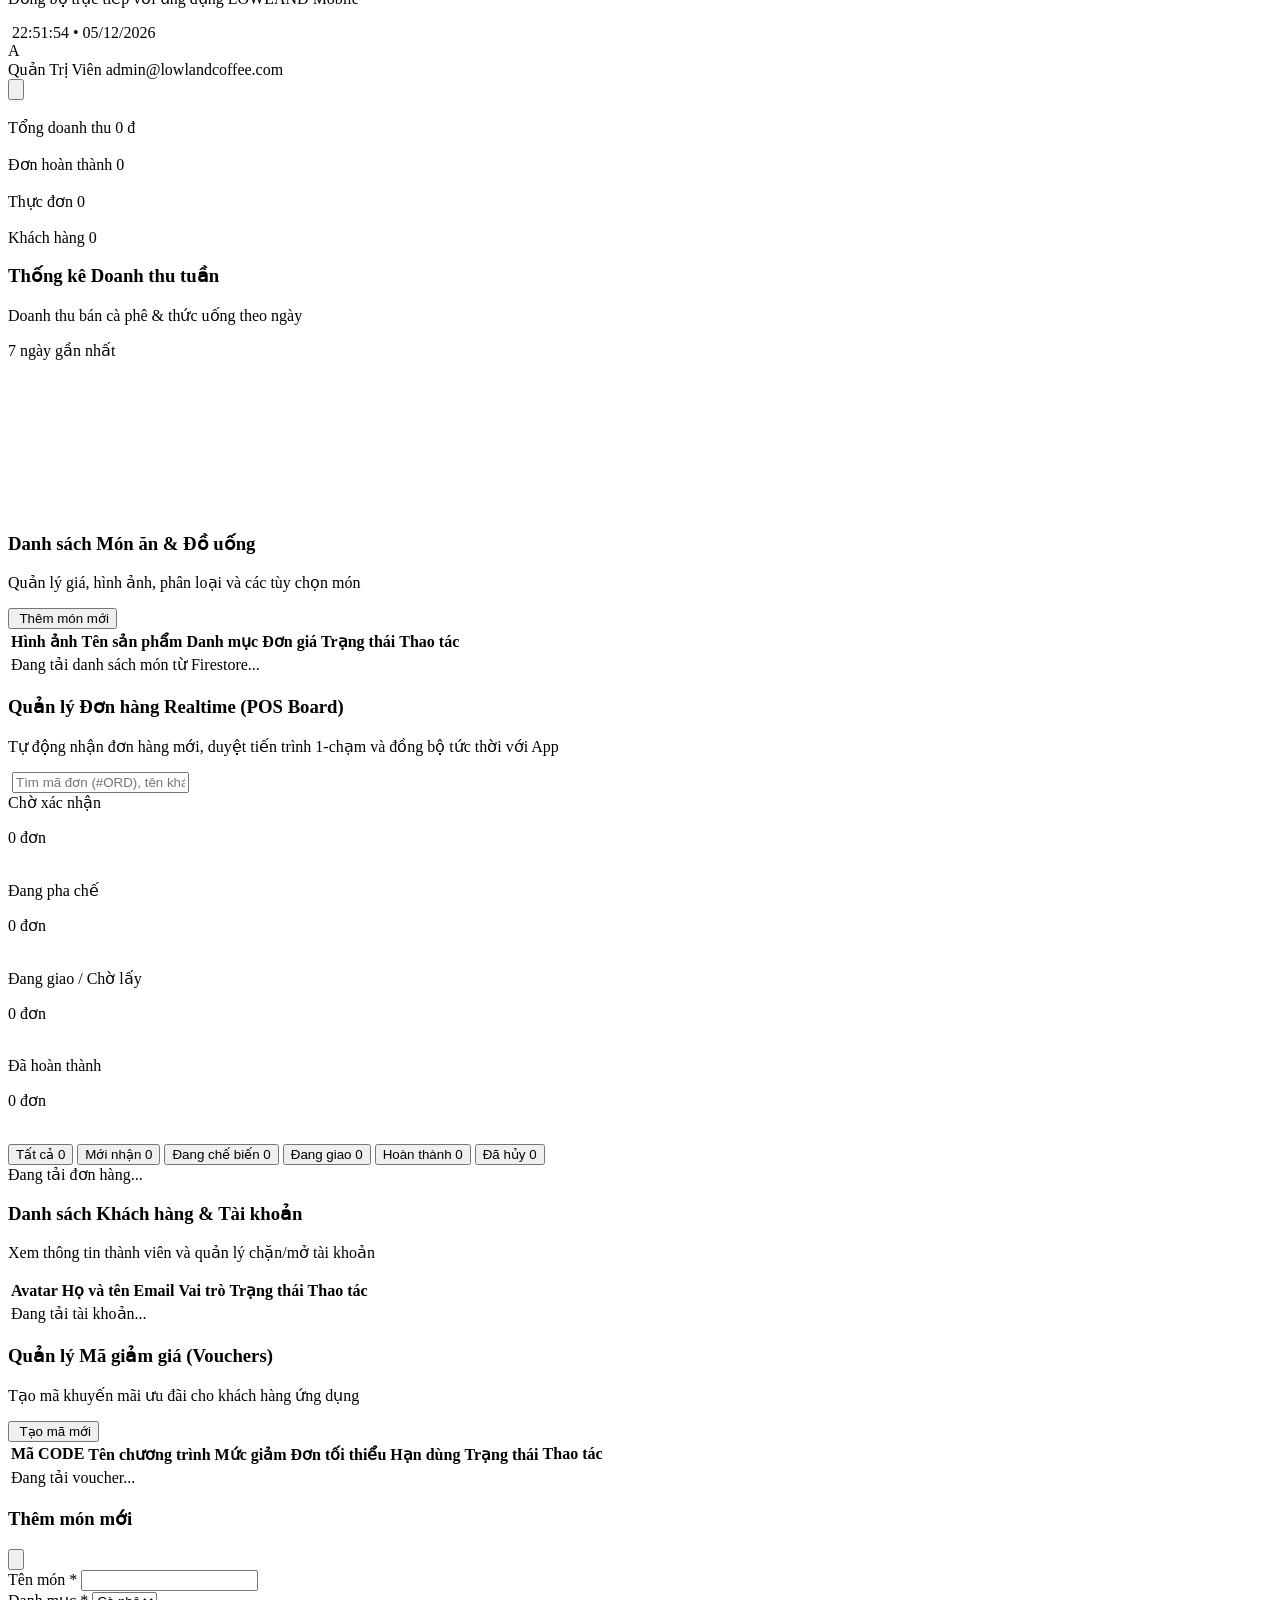
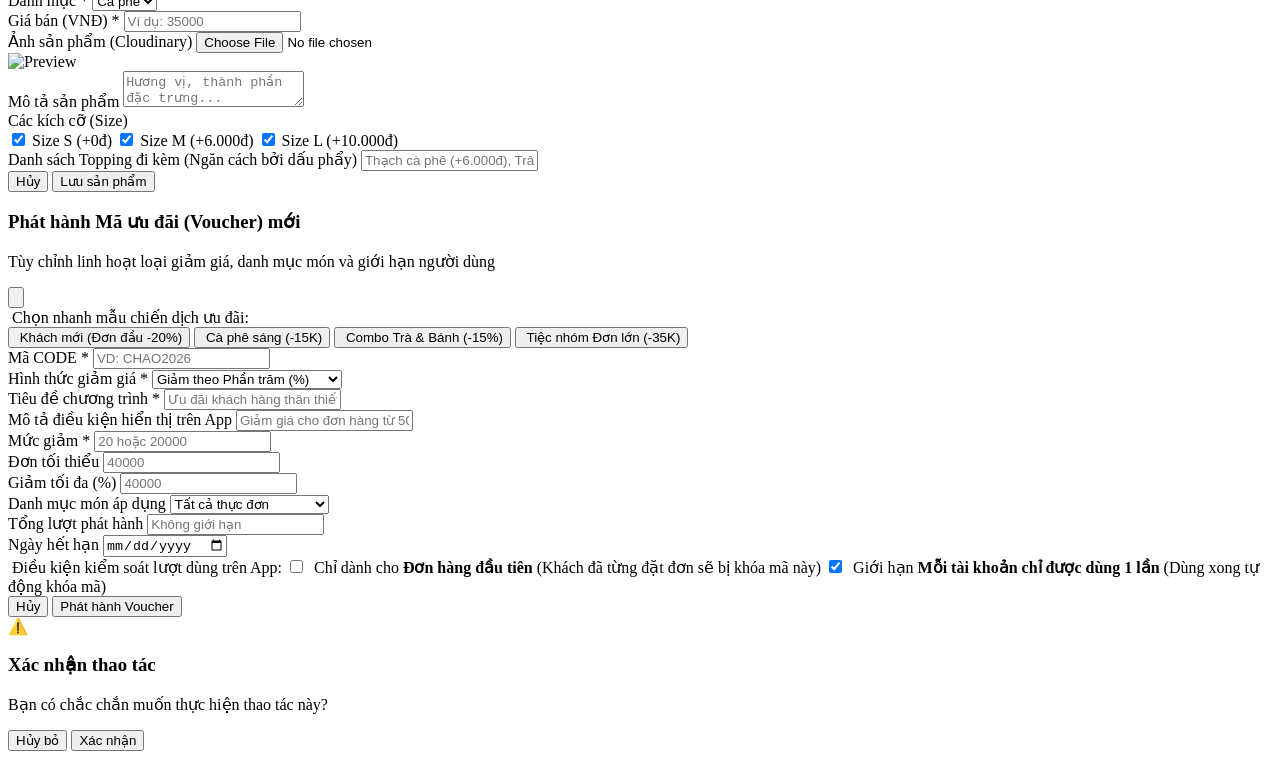
==== commit 73924442: "done" ====
--- a/web_admin/index.html
+++ b/web_admin/index.html
@@ -1,11 +1,12 @@
 <!DOCTYPE html>
 <html lang="vi">
+
 <head>
   <meta charset="UTF-8">
   <meta name="viewport" content="width=device-width, initial-scale=1.0">
   <title>LOWLAND Coffee • Quản Trị Hệ Thống (Web Admin)</title>
   <link rel="icon" type="image/png" href="favicon.png">
-  
+
   <!-- Tailwind CSS CDN -->
   <script src="https://cdn.tailwindcss.com"></script>
   <script>
@@ -34,69 +35,81 @@
     }
   </script>
 
-  <!-- Lucide Icons & Chart.js -->
-  <script src="https://unpkg.com/lucide@latest"></script>
+  <!-- Flaticon UIcons (Official Flaticon CSS Webfont Library) & Chart.js -->
+  <link rel="stylesheet"
+    href="https://cdn-uicons.flaticon.com/2.6.0/uicons-regular-rounded/css/uicons-regular-rounded.css">
+  <link rel="stylesheet" href="https://cdn-uicons.flaticon.com/2.6.0/uicons-solid-rounded/css/uicons-solid-rounded.css">
+  <link rel="stylesheet" href="https://cdn-uicons.flaticon.com/2.6.0/uicons-bold-rounded/css/uicons-bold-rounded.css">
   <script src="https://cdn.jsdelivr.net/npm/chart.js"></script>
 
   <link rel="stylesheet" href="css/style.css">
 </head>
+
 <body class="bg-cream text-stone-800 font-sans antialiased">
 
   <!-- ==================================================== -->
   <!-- 1. MÀN HÌNH ĐĂNG NHẬP ADMIN (AUTH SCREEN) -->
   <!-- ==================================================== -->
-  <div id="auth-screen" class="min-h-screen flex items-center justify-center p-4 bg-gradient-to-br from-cream to-cream-dark">
+  <div id="auth-screen"
+    class="min-h-screen flex items-center justify-center p-4 bg-gradient-to-br from-cream to-cream-dark">
     <div class="bg-white w-full max-w-md rounded-3xl shadow-xl border border-stone-200/80 p-8 fade-in">
-      
+
       <!-- Brand Logo & Header -->
       <div class="text-center mb-8">
-        <img src="img/logo.png" alt="LOWLAND Coffee" class="w-24 h-24 mx-auto object-contain mb-4 rounded-full shadow-lg bg-white p-1 border-2 border-amberLow/30">
+        <img src="img/logo.png" alt="LOWLAND Coffee"
+          class="w-24 h-24 mx-auto object-contain mb-4 rounded-full shadow-lg bg-white p-1 border-2 border-amberLow/30">
         <h1 class="text-2xl font-black text-coffee tracking-tight">LOWLAND Coffee</h1>
         <p class="text-xs font-semibold text-amberLow uppercase tracking-widest mt-1">Hệ Thống Quản Trị Trung Tâm</p>
         <p class="text-xs text-stone-500 mt-2">Cổng Quản lý Dành riêng cho Ban Điều Hành & Quản Lý Chi Nhánh</p>
       </div>
 
       <!-- Thông báo lỗi nếu có -->
-      <div id="login-error-msg" class="hidden mb-5 p-3 rounded-xl bg-rose-50 border border-rose-200 text-rose-700 text-xs font-medium"></div>
-
-      <!-- Form Đăng nhập -->
-      <form id="admin-login-form" class="space-y-4">
+      <div id="login-error-msg"
+        class="hidden mb-5 p-3 rounded-xl bg-rose-50 border border-rose-200 text-rose-700 text-xs font-medium"></div>
+
+      <!-- Khung Đăng nhập (Dùng div + button type="button" để triệt tiêu 100% lỗi reload /? của thẻ form) -->
+      <div id="admin-login-form" class="space-y-4">
         <div>
           <label class="block text-xs font-bold text-stone-700 uppercase tracking-wider mb-1.5">Email Quản trị</label>
           <div class="relative">
-            <i data-lucide="mail" class="w-5 h-5 text-stone-400 absolute left-3.5 top-3"></i>
+            <i class="fi fi-rr-envelope text-stone-400 absolute left-3.5 top-3 text-base"></i>
             <input type="email" id="admin-email" required
-                   class="w-full pl-11 pr-4 py-2.5 rounded-xl border border-stone-300 focus:border-coffee focus:ring-2 focus:ring-coffee/20 outline-none text-sm transition"
-                   placeholder="admin@lowlandcoffee.com" value="admin@lowlandcoffee.com">
+              class="w-full pl-11 pr-4 py-2.5 rounded-xl border border-stone-300 focus:border-coffee focus:ring-2 focus:ring-coffee/20 outline-none text-sm transition"
+              placeholder="admin@lowlandcoffee.com" value="admin@lowlandcoffee.com"
+              onkeydown="if(event.key==='Enter'){event.preventDefault(); window.triggerAdminLogin();}">
           </div>
         </div>
 
         <div>
           <label class="block text-xs font-bold text-stone-700 uppercase tracking-wider mb-1.5">Mật khẩu</label>
           <div class="relative">
-            <i data-lucide="lock" class="w-5 h-5 text-stone-400 absolute left-3.5 top-3"></i>
+            <i class="fi fi-rr-lock text-stone-400 absolute left-3.5 top-3 text-base"></i>
             <input type="password" id="admin-password" required
-                   class="w-full pl-11 pr-4 py-2.5 rounded-xl border border-stone-300 focus:border-coffee focus:ring-2 focus:ring-coffee/20 outline-none text-sm transition"
-                   placeholder="Nhập mật khẩu admin">
-          </div>
-        </div>
-
-        <button type="submit" id="login-submit-btn"
-                class="w-full py-3 px-4 bg-coffee hover:bg-coffee-dark text-white rounded-xl font-bold text-sm shadow-md shadow-coffee/20 transition duration-150 flex items-center justify-center mt-6">
-          Đăng nhập hệ thống
+              class="w-full pl-11 pr-4 py-2.5 rounded-xl border border-stone-300 focus:border-coffee focus:ring-2 focus:ring-coffee/20 outline-none text-sm transition"
+              placeholder="Nhập mật khẩu admin (VD: 123456)" value="123456"
+              onkeydown="if(event.key==='Enter'){event.preventDefault(); window.triggerAdminLogin();}">
+          </div>
+        </div>
+
+        <button type="button" id="login-submit-btn" onclick="window.triggerAdminLogin()"
+          class="w-full py-3 px-4 bg-coffee hover:bg-coffee-dark text-white rounded-xl font-bold text-sm shadow-md shadow-coffee/20 transition duration-150 flex items-center justify-center mt-6 cursor-pointer">
+          <i class="fi fi-rr-sign-in-alt mr-2 text-sm"></i>
+          <span>Đăng nhập hệ thống</span>
         </button>
 
         <div class="text-center pt-2">
-          <button type="button" onclick="window.showForgotAdminGuide()" class="text-xs text-amber-800 hover:text-amber-950 hover:underline">
+          <button type="button" onclick="window.showForgotAdminGuide()"
+            class="text-xs text-amber-800 hover:text-amber-950 hover:underline">
             Quên mật khẩu Quản trị viên? Bấm xem hướng dẫn
           </button>
         </div>
-      </form>
+      </div>
 
       <div class="mt-8 pt-6 border-t border-stone-100 text-center">
         <span class="inline-flex items-center text-xs text-stone-400 font-medium">
           <span class="w-2 h-2 rounded-full bg-emerald-500 mr-2 animate-pulse"></span>
-          Hệ thống Vận hành Trực tuyến • LOWLAND Coffee 2026
+          Hệ thống Trực tuyến • <span id="login-realtime-clock" class="ml-1 font-semibold text-stone-500">Đang đồng bộ
+            giờ...</span>
         </span>
       </div>
     </div>
@@ -107,43 +120,54 @@
   <!-- 2. GIAO DIỆN CHÍNH CỦA WEB ADMIN (ADMIN SCREEN) -->
   <!-- ==================================================== -->
   <div id="admin-screen" class="hidden min-h-screen flex">
-    
+
     <!-- SIDEBAR BÊN TRÁI -->
     <aside class="w-64 bg-white border-r border-stone-200/80 flex flex-col fixed inset-y-0 z-30">
-      
+
       <!-- Brand Logo -->
       <div class="h-20 flex items-center px-6 border-b border-stone-100 space-x-3">
-        <img src="img/logo.png" alt="LOWLAND" class="w-12 h-12 rounded-full object-contain shadow-md border border-stone-200 bg-white p-0.5">
+        <img src="img/logo.png" alt="LOWLAND"
+          class="w-12 h-12 rounded-full object-contain shadow-md border border-stone-200 bg-white p-0.5">
         <div>
           <h2 class="font-black text-lg text-coffee tracking-tight">LOWLAND</h2>
           <span class="text-[10px] font-bold text-amberLow uppercase tracking-widest block -mt-1">Coffee Admin</span>
         </div>
       </div>
 
-      <!-- Menu Navigation -->
+      <!-- Menu Navigation (Flaticon UIcons) -->
       <nav class="flex-1 px-4 py-6 space-y-1.5 overflow-y-auto">
-        <button class="nav-item w-full flex items-center px-4 py-3 text-sm font-bold text-amber-950 bg-amber-900/10 rounded-xl transition" data-tab="dashboard">
-          <i data-lucide="layout-dashboard" class="w-5 h-5 mr-3 text-amberLow"></i>
+        <button
+          class="nav-item w-full flex items-center px-4 py-3 text-sm font-bold text-amber-950 bg-amber-900/10 rounded-xl transition"
+          data-tab="dashboard">
+          <i class="fi fi-rr-apps mr-3 text-lg text-amberLow"></i>
           Tổng quan KPI
         </button>
 
-        <button class="nav-item w-full flex items-center px-4 py-3 text-sm font-medium text-stone-600 hover:bg-stone-50 rounded-xl transition" data-tab="products">
-          <i data-lucide="cup-soda" class="w-5 h-5 mr-3 text-stone-400"></i>
+        <button
+          class="nav-item w-full flex items-center px-4 py-3 text-sm font-medium text-stone-600 hover:bg-stone-50 rounded-xl transition"
+          data-tab="products">
+          <i class="fi fi-rr-mug-hot-alt mr-3 text-lg text-stone-400"></i>
           Thực đơn & Sản phẩm
         </button>
 
-        <button class="nav-item w-full flex items-center px-4 py-3 text-sm font-medium text-stone-600 hover:bg-stone-50 rounded-xl transition" data-tab="orders">
-          <i data-lucide="shopping-cart" class="w-5 h-5 mr-3 text-stone-400"></i>
+        <button
+          class="nav-item w-full flex items-center px-4 py-3 text-sm font-medium text-stone-600 hover:bg-stone-50 rounded-xl transition"
+          data-tab="orders">
+          <i class="fi fi-rr-shopping-bag mr-3 text-lg text-stone-400"></i>
           Đơn hàng Realtime
         </button>
 
-        <button class="nav-item w-full flex items-center px-4 py-3 text-sm font-medium text-stone-600 hover:bg-stone-50 rounded-xl transition" data-tab="users">
-          <i data-lucide="users" class="w-5 h-5 mr-3 text-stone-400"></i>
+        <button
+          class="nav-item w-full flex items-center px-4 py-3 text-sm font-medium text-stone-600 hover:bg-stone-50 rounded-xl transition"
+          data-tab="users">
+          <i class="fi fi-rr-users-alt mr-3 text-lg text-stone-400"></i>
           Quản lý Khách hàng
         </button>
 
-        <button class="nav-item w-full flex items-center px-4 py-3 text-sm font-medium text-stone-600 hover:bg-stone-50 rounded-xl transition" data-tab="vouchers">
-          <i data-lucide="ticket-percent" class="w-5 h-5 mr-3 text-stone-400"></i>
+        <button
+          class="nav-item w-full flex items-center px-4 py-3 text-sm font-medium text-stone-600 hover:bg-stone-50 rounded-xl transition"
+          data-tab="vouchers">
+          <i class="fi fi-rr-ticket mr-3 text-lg text-stone-400"></i>
           Mã giảm giá
         </button>
       </nav>
@@ -152,33 +176,42 @@
       <div class="p-4 border-t border-stone-100 bg-stone-50/50">
         <div class="flex items-center space-x-2 text-xs text-stone-500">
           <span class="w-2 h-2 rounded-full bg-emerald-500"></span>
-          <span>Firestore & Storage Online</span>
+          <span>Firestore & Cloudinary Online</span>
         </div>
       </div>
     </aside>
 
     <!-- KHU VỰC NỘI DUNG CHÍNH (MAIN CONTENT) -->
     <main class="flex-1 ml-64 min-h-screen flex flex-col">
-      
+
       <!-- TOP NAVBAR -->
-      <header class="h-20 bg-white/80 backdrop-blur-md border-b border-stone-200/80 sticky top-0 z-20 px-8 flex items-center justify-between">
+      <header
+        class="h-20 bg-white/80 backdrop-blur-md border-b border-stone-200/80 sticky top-0 z-20 px-8 flex items-center justify-between">
         <div>
           <h2 class="text-xl font-bold text-coffee" id="topbar-title">Bảng điều khiển Quản trị</h2>
           <p class="text-xs text-stone-400">Đồng bộ trực tiếp với ứng dụng LOWLAND Mobile</p>
         </div>
 
-        <!-- Admin Profile Pill -->
+        <!-- Admin Profile Pill & Realtime Clock -->
         <div class="flex items-center space-x-4">
+          <div
+            class="hidden md:flex items-center space-x-2 bg-amber-50/80 border border-amber-200/70 rounded-xl py-1.5 px-3 text-xs font-bold text-coffee">
+            <i class="fi fi-rr-clock-three text-amberLow text-sm"></i>
+            <span id="realtime-clock">--:--:-- • --/--/----</span>
+          </div>
           <div class="flex items-center space-x-3 bg-stone-50 border border-stone-200/80 rounded-2xl py-1.5 px-3">
-            <div id="header-admin-avatar" class="w-8 h-8 rounded-full bg-coffee text-amberLow font-bold flex items-center justify-center text-xs">A</div>
+            <div id="header-admin-avatar"
+              class="w-8 h-8 rounded-full bg-coffee text-amberLow font-bold flex items-center justify-center text-xs">A
+            </div>
             <div class="text-left pr-2">
               <span id="header-admin-name" class="block text-xs font-bold text-stone-800">Quản Trị Viên</span>
               <span id="header-admin-email" class="block text-[10px] text-stone-400">admin@lowlandcoffee.com</span>
             </div>
           </div>
 
-          <button id="btn-logout" class="p-2 text-stone-400 hover:text-rose-600 hover:bg-rose-50 rounded-xl transition" title="Đăng xuất">
-            <i data-lucide="log-out" class="w-5 h-5"></i>
+          <button id="btn-logout"
+            class="p-2.5 text-stone-400 hover:text-rose-600 hover:bg-rose-50 rounded-xl transition" title="Đăng xuất">
+            <i class="fi fi-rr-sign-out-alt text-lg"></i>
           </button>
         </div>
       </header>
@@ -190,14 +223,14 @@
         <!-- VIEW: DASHBOARD OVERVIEW -->
         <!-- ============================================== -->
         <section id="view-dashboard" class="space-y-8 fade-in">
-          
-          <!-- 4 KPI Cards -->
+
+          <!-- 4 KPI Cards (Flaticon Solid Rounded Icons) -->
           <div class="grid grid-cols-1 md:grid-cols-2 lg:grid-cols-4 gap-6">
-            
+
             <!-- KPI 1: Doanh thu -->
             <div class="bg-white p-6 rounded-2xl border border-stone-200/80 shadow-sm flex items-center space-x-4">
-              <div class="p-4 bg-amberLow/10 text-amberLow rounded-2xl">
-                <i data-lucide="coins" class="w-7 h-7"></i>
+              <div class="w-14 h-14 bg-amberLow/10 text-amberLow rounded-2xl flex items-center justify-center">
+                <i class="fi fi-sr-coins text-2xl"></i>
               </div>
               <div>
                 <span class="text-xs font-bold text-stone-400 uppercase tracking-wider block">Tổng doanh thu</span>
@@ -207,8 +240,8 @@
 
             <!-- KPI 2: Đơn thành công -->
             <div class="bg-white p-6 rounded-2xl border border-stone-200/80 shadow-sm flex items-center space-x-4">
-              <div class="p-4 bg-emerald-50 text-emerald-600 rounded-2xl">
-                <i data-lucide="check-circle" class="w-7 h-7"></i>
+              <div class="w-14 h-14 bg-emerald-50 text-emerald-600 rounded-2xl flex items-center justify-center">
+                <i class="fi fi-sr-badge-check text-2xl"></i>
               </div>
               <div>
                 <span class="text-xs font-bold text-stone-400 uppercase tracking-wider block">Đơn hoàn thành</span>
@@ -218,8 +251,8 @@
 
             <!-- KPI 3: Số lượng món -->
             <div class="bg-white p-6 rounded-2xl border border-stone-200/80 shadow-sm flex items-center space-x-4">
-              <div class="p-4 bg-blue-50 text-blue-600 rounded-2xl">
-                <i data-lucide="coffee" class="w-7 h-7"></i>
+              <div class="w-14 h-14 bg-blue-50 text-blue-600 rounded-2xl flex items-center justify-center">
+                <i class="fi fi-sr-mug-hot-alt text-2xl"></i>
               </div>
               <div>
                 <span class="text-xs font-bold text-stone-400 uppercase tracking-wider block">Thực đơn</span>
@@ -229,8 +262,8 @@
 
             <!-- KPI 4: Khách hàng -->
             <div class="bg-white p-6 rounded-2xl border border-stone-200/80 shadow-sm flex items-center space-x-4">
-              <div class="p-4 bg-purple-50 text-purple-600 rounded-2xl">
-                <i data-lucide="users" class="w-7 h-7"></i>
+              <div class="w-14 h-14 bg-purple-50 text-purple-600 rounded-2xl flex items-center justify-center">
+                <i class="fi fi-sr-users-alt text-2xl"></i>
               </div>
               <div>
                 <span class="text-xs font-bold text-stone-400 uppercase tracking-wider block">Khách hàng</span>
@@ -240,45 +273,18 @@
 
           </div>
 
-          <!-- Biểu đồ Doanh thu & Bảng đơn gần nhất -->
-          <div class="grid grid-cols-1 lg:grid-cols-3 gap-8">
-            <!-- Biểu đồ Chart.js -->
-            <div class="lg:col-span-2 bg-white p-6 rounded-2xl border border-stone-200/80 shadow-sm">
-              <div class="flex items-center justify-between mb-6">
-                <div>
-                  <h3 class="font-bold text-lg text-coffee">Thống kê Doanh thu tuần</h3>
-                  <p class="text-xs text-stone-400">Doanh thu bán cà phê & thức uống theo ngày</p>
-                </div>
-                <span class="text-xs font-bold px-3 py-1 bg-amber-50 text-amberLow rounded-lg border border-amber-200">7 ngày gần nhất</span>
-              </div>
-              <div class="h-72">
-                <canvas id="revenueChart"></canvas>
-              </div>
-            </div>
-
-            <!-- Bảng đơn mới nhất -->
-            <div class="bg-white p-6 rounded-2xl border border-stone-200/80 shadow-sm flex flex-col">
-              <div class="flex items-center justify-between mb-4">
-                <h3 class="font-bold text-lg text-coffee">Đơn hàng mới</h3>
-                <span class="text-xs text-emerald-600 font-semibold flex items-center">
-                  <span class="w-2 h-2 rounded-full bg-emerald-500 mr-1.5 animate-ping"></span> Realtime
-                </span>
-              </div>
-              <div class="overflow-x-auto flex-1">
-                <table class="w-full text-left text-xs">
-                  <thead>
-                    <tr class="text-stone-400 border-b border-stone-100">
-                      <th class="py-2 px-2">Mã</th>
-                      <th class="py-2 px-2">Khách</th>
-                      <th class="py-2 px-2">Tổng</th>
-                      <th class="py-2 px-2">Trạng thái</th>
-                    </tr>
-                  </thead>
-                  <tbody id="recent-orders-body">
-                    <tr><td colspan="4" class="py-8 text-center text-stone-400">Đang tải...</td></tr>
-                  </tbody>
-                </table>
-              </div>
+          <!-- Biểu đồ Doanh thu toàn chiều rộng -->
+          <div class="bg-white p-6 rounded-2xl border border-stone-200/80 shadow-sm">
+            <div class="flex items-center justify-between mb-6">
+              <div>
+                <h3 class="font-bold text-lg text-coffee">Thống kê Doanh thu tuần</h3>
+                <p class="text-xs text-stone-400">Doanh thu bán cà phê & thức uống theo ngày</p>
+              </div>
+              <span class="text-xs font-bold px-3 py-1 bg-amber-50 text-amberLow rounded-lg border border-amber-200">7
+                ngày gần nhất</span>
+            </div>
+            <div class="h-80">
+              <canvas id="revenueChart"></canvas>
             </div>
           </div>
         </section>
@@ -288,22 +294,16 @@
         <!-- VIEW: QUẢN LÝ THỰC ĐƠN & SẢN PHẨM (CRUD) -->
         <!-- ============================================== -->
         <section id="view-products" class="hidden space-y-6 fade-in">
-          
+
           <div class="flex items-center justify-between">
             <div>
               <h3 class="text-xl font-bold text-coffee">Danh sách Món ăn & Đồ uống</h3>
               <p class="text-xs text-stone-400">Quản lý giá, hình ảnh, phân loại và các tùy chọn món</p>
             </div>
             <div class="flex items-center space-x-3">
-              <button onclick="window.seedDefaultProducts()"
-                      class="py-2.5 px-4 bg-amberLow hover:bg-amber-600 text-white rounded-xl text-sm font-bold shadow-md shadow-amberLow/20 flex items-center space-x-2 transition"
-                      title="Nạp nhanh 8 món mẫu tự động">
-                <i data-lucide="sparkles" class="w-4 h-4"></i>
-                <span>Nạp 8 món mẫu</span>
-              </button>
               <button onclick="window.openAddProductModal()"
-                      class="py-2.5 px-4 bg-coffee hover:bg-coffee-dark text-white rounded-xl text-sm font-bold shadow-md shadow-coffee/20 flex items-center space-x-2 transition">
-                <i data-lucide="plus" class="w-4 h-4"></i>
+                class="py-2.5 px-4 bg-coffee hover:bg-coffee-dark text-white rounded-xl text-sm font-bold shadow-md shadow-coffee/20 flex items-center space-x-2 transition">
+                <i class="fi fi-br-plus text-xs"></i>
                 <span>Thêm món mới</span>
               </button>
             </div>
@@ -313,7 +313,8 @@
           <div class="bg-white rounded-2xl border border-stone-200/80 shadow-sm overflow-hidden">
             <div class="overflow-x-auto">
               <table class="w-full text-left text-sm">
-                <thead class="bg-stone-50/80 text-stone-500 text-xs uppercase font-bold tracking-wider border-b border-stone-200">
+                <thead
+                  class="bg-stone-50/80 text-stone-500 text-xs uppercase font-bold tracking-wider border-b border-stone-200">
                   <tr>
                     <th class="py-3 px-4">Hình ảnh</th>
                     <th class="py-3 px-4">Tên sản phẩm</th>
@@ -324,7 +325,9 @@
                   </tr>
                 </thead>
                 <tbody id="products-table-body">
-                  <tr><td colspan="6" class="py-12 text-center text-stone-400">Đang tải danh sách món từ Firestore...</td></tr>
+                  <tr>
+                    <td colspan="6" class="py-12 text-center text-stone-400">Đang tải danh sách món từ Firestore...</td>
+                  </tr>
                 </tbody>
               </table>
             </div>
@@ -336,26 +339,116 @@
         <!-- VIEW: QUẢN LÝ ĐƠN HÀNG REALTIME -->
         <!-- ============================================== -->
         <section id="view-orders" class="hidden space-y-6 fade-in">
-          
-          <div class="flex items-center justify-between">
+
+          <div class="flex flex-col md:flex-row md:items-center justify-between gap-4">
             <div>
-              <h3 class="text-xl font-bold text-coffee">Quản lý Đơn hàng Realtime</h3>
-              <p class="text-xs text-stone-400">Tự động nhận đơn hàng mới và duyệt trạng thái tức thời</p>
-            </div>
-          </div>
-
-          <!-- Bộ lọc trạng thái đơn -->
-          <div class="flex space-x-2 overflow-x-auto pb-2">
-            <button class="order-filter-tab active-filter px-4 py-2 text-xs font-bold rounded-xl bg-amber-900 text-white transition" data-status="all">Tất cả</button>
-            <button class="order-filter-tab px-4 py-2 text-xs font-medium rounded-xl bg-stone-100 text-stone-600 transition" data-status="Mới nhận">Mới nhận</button>
-            <button class="order-filter-tab px-4 py-2 text-xs font-medium rounded-xl bg-stone-100 text-stone-600 transition" data-status="Đang chế biến">Đang chế biến</button>
-            <button class="order-filter-tab px-4 py-2 text-xs font-medium rounded-xl bg-stone-100 text-stone-600 transition" data-status="Đang giao">Đang giao</button>
-            <button class="order-filter-tab px-4 py-2 text-xs font-medium rounded-xl bg-stone-100 text-stone-600 transition" data-status="Hoàn thành">Hoàn thành</button>
-            <button class="order-filter-tab px-4 py-2 text-xs font-medium rounded-xl bg-stone-100 text-stone-600 transition" data-status="Đã hủy">Đã hủy</button>
+              <h3 class="text-xl font-bold text-coffee">Quản lý Đơn hàng Realtime (POS Board)</h3>
+              <p class="text-xs text-stone-400">Tự động nhận đơn hàng mới, duyệt tiến trình 1-chạm và đồng bộ tức thời
+                với App</p>
+            </div>
+
+            <!-- Ô tìm kiếm đơn hàng nhanh -->
+            <div class="relative w-full md:w-80">
+              <i class="fi fi-rr-search text-stone-400 absolute left-3.5 top-2.5 text-sm"></i>
+              <input type="text" id="order-search-input" placeholder="Tìm mã đơn (#ORD), tên khách, SĐT..."
+                class="w-full pl-10 pr-4 py-2 rounded-xl border border-stone-200 bg-white text-xs focus:border-coffee focus:ring-2 focus:ring-coffee/15 outline-none shadow-sm transition">
+            </div>
+          </div>
+
+          <!-- 4 Thẻ tóm tắt trạng thái vận hành nhanh (Flaticon UIcons) -->
+          <div class="grid grid-cols-2 lg:grid-cols-4 gap-4">
+            <div class="bg-blue-50/70 border border-blue-200/80 rounded-2xl p-3.5 flex items-center justify-between">
+              <div>
+                <span class="text-[11px] font-bold text-blue-700 uppercase">Chờ xác nhận</span>
+                <p id="summary-new-orders" class="text-xl font-black text-blue-900 mt-0.5">0 đơn</p>
+              </div>
+              <div class="w-10 h-10 rounded-xl bg-blue-100 text-blue-700 flex items-center justify-center">
+                <i class="fi fi-sr-bell-ring text-lg"></i>
+              </div>
+            </div>
+            <div class="bg-amber-50/70 border border-amber-200/80 rounded-2xl p-3.5 flex items-center justify-between">
+              <div>
+                <span class="text-[11px] font-bold text-amber-800 uppercase">Đang pha chế</span>
+                <p id="summary-prep-orders" class="text-xl font-black text-amber-950 mt-0.5">0 đơn</p>
+              </div>
+              <div class="w-10 h-10 rounded-xl bg-amber-100 text-amber-800 flex items-center justify-center">
+                <i class="fi fi-sr-mug-hot-alt text-lg"></i>
+              </div>
+            </div>
+            <div
+              class="bg-purple-50/70 border border-purple-200/80 rounded-2xl p-3.5 flex items-center justify-between">
+              <div>
+                <span class="text-[11px] font-bold text-purple-700 uppercase">Đang giao / Chờ lấy</span>
+                <p id="summary-ship-orders" class="text-xl font-black text-purple-900 mt-0.5">0 đơn</p>
+              </div>
+              <div class="w-10 h-10 rounded-xl bg-purple-100 text-purple-700 flex items-center justify-center">
+                <i class="fi fi-sr-moped text-lg"></i>
+              </div>
+            </div>
+            <div
+              class="bg-emerald-50/70 border border-emerald-200/80 rounded-2xl p-3.5 flex items-center justify-between">
+              <div>
+                <span class="text-[11px] font-bold text-emerald-700 uppercase">Đã hoàn thành</span>
+                <p id="summary-done-orders" class="text-xl font-black text-emerald-900 mt-0.5">0 đơn</p>
+              </div>
+              <div class="w-10 h-10 rounded-xl bg-emerald-100 text-emerald-700 flex items-center justify-center">
+                <i class="fi fi-sr-check-circle text-lg"></i>
+              </div>
+            </div>
+          </div>
+
+          <!-- Bộ lọc trạng thái đơn kèm số lượng -->
+          <div class="flex flex-wrap gap-2 pb-1">
+            <button
+              class="order-filter-tab active-filter px-4 py-2 text-xs font-bold rounded-xl bg-amber-900 text-white shadow-sm transition flex items-center space-x-1.5"
+              data-status="all">
+              <span>Tất cả</span>
+              <span id="badge-count-all" class="px-1.5 py-0.5 text-[10px] rounded-full bg-white/20">0</span>
+            </button>
+            <button
+              class="order-filter-tab px-4 py-2 text-xs font-medium rounded-xl bg-white border border-stone-200 text-stone-600 hover:bg-stone-50 transition flex items-center space-x-1.5"
+              data-status="Mới nhận">
+              <span class="w-2 h-2 rounded-full bg-blue-500"></span>
+              <span>Mới nhận</span>
+              <span id="badge-count-new"
+                class="px-1.5 py-0.5 text-[10px] rounded-full bg-stone-100 text-stone-700 font-bold">0</span>
+            </button>
+            <button
+              class="order-filter-tab px-4 py-2 text-xs font-medium rounded-xl bg-white border border-stone-200 text-stone-600 hover:bg-stone-50 transition flex items-center space-x-1.5"
+              data-status="Đang chế biến">
+              <span class="w-2 h-2 rounded-full bg-amber-500"></span>
+              <span>Đang chế biến</span>
+              <span id="badge-count-prep"
+                class="px-1.5 py-0.5 text-[10px] rounded-full bg-stone-100 text-stone-700 font-bold">0</span>
+            </button>
+            <button
+              class="order-filter-tab px-4 py-2 text-xs font-medium rounded-xl bg-white border border-stone-200 text-stone-600 hover:bg-stone-50 transition flex items-center space-x-1.5"
+              data-status="Đang giao">
+              <span class="w-2 h-2 rounded-full bg-purple-500"></span>
+              <span>Đang giao</span>
+              <span id="badge-count-ship"
+                class="px-1.5 py-0.5 text-[10px] rounded-full bg-stone-100 text-stone-700 font-bold">0</span>
+            </button>
+            <button
+              class="order-filter-tab px-4 py-2 text-xs font-medium rounded-xl bg-white border border-stone-200 text-stone-600 hover:bg-stone-50 transition flex items-center space-x-1.5"
+              data-status="Hoàn thành">
+              <span class="w-2 h-2 rounded-full bg-emerald-500"></span>
+              <span>Hoàn thành</span>
+              <span id="badge-count-done"
+                class="px-1.5 py-0.5 text-[10px] rounded-full bg-stone-100 text-stone-700 font-bold">0</span>
+            </button>
+            <button
+              class="order-filter-tab px-4 py-2 text-xs font-medium rounded-xl bg-white border border-stone-200 text-stone-600 hover:bg-stone-50 transition flex items-center space-x-1.5"
+              data-status="Đã hủy">
+              <span class="w-2 h-2 rounded-full bg-rose-500"></span>
+              <span>Đã hủy</span>
+              <span id="badge-count-cancel"
+                class="px-1.5 py-0.5 text-[10px] rounded-full bg-stone-100 text-stone-700 font-bold">0</span>
+            </button>
           </div>
 
           <!-- Lưới hiển thị các thẻ đơn hàng -->
-          <div id="orders-container" class="grid grid-cols-1 md:grid-cols-2 xl:grid-cols-3 gap-6">
+          <div id="orders-container" class="grid grid-cols-1 md:grid-cols-2 xl:grid-cols-3 gap-6 items-stretch">
             <div class="col-span-full py-16 text-center text-stone-400">Đang tải đơn hàng...</div>
           </div>
         </section>
@@ -373,7 +466,8 @@
           <div class="bg-white rounded-2xl border border-stone-200/80 shadow-sm overflow-hidden">
             <div class="overflow-x-auto">
               <table class="w-full text-left text-sm">
-                <thead class="bg-stone-50/80 text-stone-500 text-xs uppercase font-bold tracking-wider border-b border-stone-200">
+                <thead
+                  class="bg-stone-50/80 text-stone-500 text-xs uppercase font-bold tracking-wider border-b border-stone-200">
                   <tr>
                     <th class="py-3 px-4">Avatar</th>
                     <th class="py-3 px-4">Họ và tên</th>
@@ -384,7 +478,9 @@
                   </tr>
                 </thead>
                 <tbody id="users-table-body">
-                  <tr><td colspan="6" class="py-12 text-center text-stone-400">Đang tải tài khoản...</td></tr>
+                  <tr>
+                    <td colspan="6" class="py-12 text-center text-stone-400">Đang tải tài khoản...</td>
+                  </tr>
                 </tbody>
               </table>
             </div>
@@ -402,8 +498,8 @@
               <p class="text-xs text-stone-400">Tạo mã khuyến mãi ưu đãi cho khách hàng ứng dụng</p>
             </div>
             <button onclick="window.openAddVoucherModal()"
-                    class="py-2.5 px-4 bg-coffee hover:bg-coffee-dark text-white rounded-xl text-sm font-bold shadow-md shadow-coffee/20 flex items-center space-x-2 transition">
-              <i data-lucide="plus" class="w-4 h-4"></i>
+              class="py-2.5 px-4 bg-coffee hover:bg-coffee-dark text-white rounded-xl text-sm font-bold shadow-md shadow-coffee/20 flex items-center space-x-2 transition">
+              <i class="fi fi-br-plus text-xs"></i>
               <span>Tạo mã mới</span>
             </button>
           </div>
@@ -411,18 +507,22 @@
           <div class="bg-white rounded-2xl border border-stone-200/80 shadow-sm overflow-hidden">
             <div class="overflow-x-auto">
               <table class="w-full text-left text-sm">
-                <thead class="bg-stone-50/80 text-stone-500 text-xs uppercase font-bold tracking-wider border-b border-stone-200">
+                <thead
+                  class="bg-stone-50/80 text-stone-500 text-xs uppercase font-bold tracking-wider border-b border-stone-200">
                   <tr>
                     <th class="py-3 px-4">Mã CODE</th>
                     <th class="py-3 px-4">Tên chương trình</th>
                     <th class="py-3 px-4">Mức giảm</th>
                     <th class="py-3 px-4">Đơn tối thiểu</th>
                     <th class="py-3 px-4">Hạn dùng</th>
-                    <th class="py-3 px-4 text-right">Xóa</th>
+                    <th class="py-3 px-4">Trạng thái</th>
+                    <th class="py-3 px-4 text-right">Thao tác</th>
                   </tr>
                 </thead>
                 <tbody id="vouchers-table-body">
-                  <tr><td colspan="6" class="py-12 text-center text-stone-400">Đang tải voucher...</td></tr>
+                  <tr>
+                    <td colspan="7" class="py-12 text-center text-stone-400">Đang tải voucher...</td>
+                  </tr>
                 </tbody>
               </table>
             </div>
@@ -437,12 +537,15 @@
   <!-- ==================================================== -->
   <!-- MODAL: THÊM / SỬA SẢN PHẨM (KÈM UPLOAD ẢNH FIREBASE STORAGE) -->
   <!-- ==================================================== -->
-  <div id="product-modal" class="hidden fixed inset-0 z-50 bg-black/50 backdrop-blur-sm flex items-center justify-center p-4">
-    <div class="bg-white w-full max-w-2xl rounded-3xl shadow-2xl border border-stone-200 p-6 max-h-[90vh] overflow-y-auto fade-in">
+  <div id="product-modal"
+    class="hidden fixed inset-0 z-50 bg-black/50 backdrop-blur-sm flex items-center justify-center p-4">
+    <div
+      class="bg-white w-full max-w-2xl rounded-3xl shadow-2xl border border-stone-200 p-6 max-h-[90vh] overflow-y-auto fade-in">
       <div class="flex items-center justify-between pb-4 border-b border-stone-100 mb-5">
         <h3 id="modal-product-title" class="text-lg font-bold text-coffee">Thêm món mới</h3>
-        <button onclick="window.closeProductModal()" class="text-stone-400 hover:text-stone-700">
-          <i data-lucide="x" class="w-6 h-6"></i>
+        <button onclick="window.closeProductModal()"
+          class="p-1.5 text-stone-400 hover:text-stone-700 hover:bg-stone-100 rounded-xl transition">
+          <i class="fi fi-br-cross text-sm"></i>
         </button>
       </div>
 
@@ -451,13 +554,15 @@
           <!-- Tên món -->
           <div>
             <label class="block text-xs font-bold text-stone-700 uppercase mb-1">Tên món *</label>
-            <input type="text" id="prod-name" required class="w-full px-3.5 py-2.5 rounded-xl border border-stone-300 text-sm focus:border-coffee outline-none">
+            <input type="text" id="prod-name" required
+              class="w-full px-3.5 py-2.5 rounded-xl border border-stone-300 text-sm focus:border-coffee outline-none">
           </div>
 
           <!-- Danh mục -->
           <div>
             <label class="block text-xs font-bold text-stone-700 uppercase mb-1">Danh mục *</label>
-            <select id="prod-category" class="w-full px-3.5 py-2.5 rounded-xl border border-stone-300 text-sm focus:border-coffee outline-none">
+            <select id="prod-category"
+              class="w-full px-3.5 py-2.5 rounded-xl border border-stone-300 text-sm focus:border-coffee outline-none">
               <option value="Cà phê">Cà phê</option>
               <option value="Trà">Trà</option>
               <option value="Bánh">Bánh</option>
@@ -469,47 +574,61 @@
           <!-- Đơn giá -->
           <div>
             <label class="block text-xs font-bold text-stone-700 uppercase mb-1">Giá bán (VNĐ) *</label>
-            <input type="number" id="prod-price" required min="0" step="1000" class="w-full px-3.5 py-2.5 rounded-xl border border-stone-300 text-sm focus:border-coffee outline-none" placeholder="Ví dụ: 35000">
-          </div>
-
-          <!-- Upload hình ảnh lên Firebase Storage -->
-          <div>
-            <label class="block text-xs font-bold text-stone-700 uppercase mb-1">Ảnh sản phẩm (Upload Cloud Storage)</label>
-            <input type="file" id="prod-image-file" accept="image/*" class="w-full text-xs text-stone-500 file:mr-3 file:py-2 file:px-3 file:rounded-xl file:border-0 file:bg-stone-100 file:text-stone-700 file:font-semibold hover:file:bg-stone-200">
+            <input type="number" id="prod-price" required min="0" step="1000"
+              class="w-full px-3.5 py-2.5 rounded-xl border border-stone-300 text-sm focus:border-coffee outline-none"
+              placeholder="Ví dụ: 35000">
+          </div>
+
+          <!-- Upload hình ảnh lên Cloudinary -->
+          <div>
+            <label class="block text-xs font-bold text-stone-700 uppercase mb-1">Ảnh sản phẩm (Cloudinary)</label>
+            <input type="file" id="prod-image-file" accept="image/*"
+              class="w-full text-xs text-stone-500 file:mr-3 file:py-2 file:px-3 file:rounded-xl file:border-0 file:bg-amber-50 file:text-amber-900 file:font-semibold hover:file:bg-amber-100">
           </div>
         </div>
 
         <!-- Preview ảnh -->
         <div>
-          <img id="prod-image-preview" src="" alt="Preview" class="hidden w-24 h-24 object-cover rounded-xl border border-stone-200 shadow-sm mt-2">
+          <img id="prod-image-preview" src="" alt="Preview"
+            class="hidden w-24 h-24 object-cover rounded-xl border border-stone-200 shadow-sm mt-2">
         </div>
 
         <!-- Mô tả món -->
         <div>
           <label class="block text-xs font-bold text-stone-700 uppercase mb-1">Mô tả sản phẩm</label>
-          <textarea id="prod-desc" rows="2" class="w-full px-3.5 py-2.5 rounded-xl border border-stone-300 text-sm focus:border-coffee outline-none" placeholder="Hương vị, thành phần đặc trưng..."></textarea>
+          <textarea id="prod-desc" rows="2"
+            class="w-full px-3.5 py-2.5 rounded-xl border border-stone-300 text-sm focus:border-coffee outline-none"
+            placeholder="Hương vị, thành phần đặc trưng..."></textarea>
         </div>
 
         <!-- Tùy chọn Size -->
         <div>
           <label class="block text-xs font-bold text-stone-700 uppercase mb-1">Các kích cỡ (Size)</label>
           <div class="flex space-x-6 text-sm">
-            <label class="flex items-center space-x-2"><input type="checkbox" id="size-s" checked class="rounded text-amberLow"> <span>Size S (+0đ)</span></label>
-            <label class="flex items-center space-x-2"><input type="checkbox" id="size-m" checked class="rounded text-amberLow"> <span>Size M (+6.000đ)</span></label>
-            <label class="flex items-center space-x-2"><input type="checkbox" id="size-l" checked class="rounded text-amberLow"> <span>Size L (+10.000đ)</span></label>
+            <label class="flex items-center space-x-2"><input type="checkbox" id="size-s" checked
+                class="rounded text-amberLow"> <span>Size S (+0đ)</span></label>
+            <label class="flex items-center space-x-2"><input type="checkbox" id="size-m" checked
+                class="rounded text-amberLow"> <span>Size M (+6.000đ)</span></label>
+            <label class="flex items-center space-x-2"><input type="checkbox" id="size-l" checked
+                class="rounded text-amberLow"> <span>Size L (+10.000đ)</span></label>
           </div>
         </div>
 
         <!-- Topping -->
         <div>
-          <label class="block text-xs font-bold text-stone-700 uppercase mb-1">Danh sách Topping đi kèm (Ngăn cách bởi dấu phẩy)</label>
-          <input type="text" id="prod-toppings" class="w-full px-3.5 py-2.5 rounded-xl border border-stone-300 text-sm focus:border-coffee outline-none" 
-                 placeholder="Thạch cà phê (+6.000đ), Trân châu trắng (+6.000đ), Kem Cheese (+10.000đ)">
+          <label class="block text-xs font-bold text-stone-700 uppercase mb-1">Danh sách Topping đi kèm (Ngăn cách bởi
+            dấu phẩy)</label>
+          <input type="text" id="prod-toppings"
+            class="w-full px-3.5 py-2.5 rounded-xl border border-stone-300 text-sm focus:border-coffee outline-none"
+            placeholder="Thạch cà phê (+6.000đ), Trân châu trắng (+6.000đ), Kem Cheese (+10.000đ)">
         </div>
 
         <div class="flex justify-end space-x-3 pt-4 border-t border-stone-100">
-          <button type="button" onclick="window.closeProductModal()" class="px-5 py-2.5 text-stone-600 hover:bg-stone-100 rounded-xl text-sm font-semibold transition">Hủy</button>
-          <button type="submit" id="prod-submit-btn" class="px-6 py-2.5 bg-coffee hover:bg-coffee-dark text-white rounded-xl text-sm font-bold shadow-md transition">Lưu sản phẩm</button>
+          <button type="button" onclick="window.closeProductModal()"
+            class="px-5 py-2.5 text-stone-600 hover:bg-stone-100 rounded-xl text-sm font-semibold transition">Hủy</button>
+          <button type="submit" id="prod-submit-btn"
+            class="px-6 py-2.5 bg-coffee hover:bg-coffee-dark text-white rounded-xl text-sm font-bold shadow-md transition">Lưu
+            sản phẩm</button>
         </div>
       </form>
     </div>
@@ -517,81 +636,367 @@
 
 
   <!-- ==================================================== -->
-  <!-- MODAL: TẠO MÃ GIẢM GIÁ (VOUCHER) -->
+  <!-- MODAL: TẠO MÃ GIẢM GIÁ (VOUCHER ĐA DẠNG TÙY CHỌN) -->
   <!-- ==================================================== -->
-  <div id="voucher-modal" class="hidden fixed inset-0 z-50 bg-black/50 backdrop-blur-sm flex items-center justify-center p-4">
-    <div class="bg-white w-full max-w-lg rounded-3xl shadow-2xl border border-stone-200 p-6 fade-in">
-      <div class="flex items-center justify-between pb-4 border-b border-stone-100 mb-5">
-        <h3 class="text-lg font-bold text-coffee">Tạo mã ưu đãi mới</h3>
-        <button onclick="window.closeVoucherModal()" class="text-stone-400 hover:text-stone-700">
-          <i data-lucide="x" class="w-6 h-6"></i>
+  <div id="voucher-modal"
+    class="hidden fixed inset-0 z-50 bg-black/50 backdrop-blur-sm flex items-center justify-center p-4">
+    <div
+      class="bg-white w-full max-w-xl rounded-3xl shadow-2xl border border-stone-200 p-6 max-h-[92vh] overflow-y-auto fade-in">
+      <div class="flex items-center justify-between pb-4 border-b border-stone-100 mb-4">
+        <div>
+          <h3 id="voucher-modal-title" class="text-lg font-bold text-coffee">Phát hành Mã ưu đãi (Voucher) mới</h3>
+          <p class="text-xs text-stone-400">Tùy chỉnh linh hoạt loại giảm giá, danh mục món và giới hạn người dùng</p>
+        </div>
+        <button onclick="window.closeVoucherModal()"
+          class="p-1.5 text-stone-400 hover:text-stone-700 hover:bg-stone-100 rounded-xl transition">
+          <i class="fi fi-br-cross text-sm"></i>
         </button>
       </div>
 
+      <!-- Mẫu tạo nhanh 1-chạm (Flaticon UIcons) -->
+      <div class="mb-4 bg-stone-50 p-3 rounded-2xl border border-stone-200/70">
+        <span class="block text-[10px] font-bold text-stone-500 uppercase tracking-wider mb-2">
+          <i class="fi fi-sr-magic-wand mr-1 text-amberLow"></i> Chọn nhanh mẫu chiến dịch ưu đãi:
+        </span>
+        <div class="flex flex-wrap gap-1.5">
+          <button type="button" onclick="window.applyVoucherTemplate('first_order')"
+            class="px-2.5 py-1.5 text-[11px] font-bold rounded-xl bg-amber-100/80 hover:bg-amber-200 text-amber-950 transition inline-flex items-center space-x-1.5">
+            <i class="fi fi-sr-gift"></i>
+            <span>Khách mới (Đơn đầu -20%)</span>
+          </button>
+          <button type="button" onclick="window.applyVoucherTemplate('coffee_morning')"
+            class="px-2.5 py-1.5 text-[11px] font-bold rounded-xl bg-stone-200/70 hover:bg-stone-300 text-stone-800 transition inline-flex items-center space-x-1.5">
+            <i class="fi fi-sr-mug-hot-alt"></i>
+            <span>Cà phê sáng (-15K)</span>
+          </button>
+          <button type="button" onclick="window.applyVoucherTemplate('tea_cake')"
+            class="px-2.5 py-1.5 text-[11px] font-bold rounded-xl bg-emerald-100/80 hover:bg-emerald-200 text-emerald-900 transition inline-flex items-center space-x-1.5">
+            <i class="fi fi-sr-croissant"></i>
+            <span>Combo Trà & Bánh (-15%)</span>
+          </button>
+          <button type="button" onclick="window.applyVoucherTemplate('vip_party')"
+            class="px-2.5 py-1.5 text-[11px] font-bold rounded-xl bg-purple-100/80 hover:bg-purple-200 text-purple-900 transition inline-flex items-center space-x-1.5">
+            <i class="fi fi-sr-flame"></i>
+            <span>Tiệc nhóm Đơn lớn (-35K)</span>
+          </button>
+        </div>
+      </div>
+
       <form id="voucher-form" class="space-y-4">
+        <input type="hidden" id="v-id">
         <div class="grid grid-cols-2 gap-4">
           <div>
             <label class="block text-xs font-bold text-stone-700 uppercase mb-1">Mã CODE *</label>
-            <input type="text" id="v-code" required class="w-full px-3.5 py-2.5 rounded-xl border border-stone-300 text-sm uppercase font-mono font-bold focus:border-coffee outline-none" placeholder="GIAM20K">
-          </div>
-          <div>
-            <label class="block text-xs font-bold text-stone-700 uppercase mb-1">Loại giảm giá *</label>
-            <select id="v-type" class="w-full px-3.5 py-2.5 rounded-xl border border-stone-300 text-sm focus:border-coffee outline-none">
-              <option value="percentage">Phần trăm (%)</option>
-              <option value="fixed">Số tiền cố định (VNĐ)</option>
+            <input type="text" id="v-code" required
+              class="w-full px-3.5 py-2.5 rounded-xl border border-stone-300 text-sm uppercase font-mono font-bold focus:border-coffee outline-none"
+              placeholder="VD: CHAO2026">
+          </div>
+          <div>
+            <label class="block text-xs font-bold text-stone-700 uppercase mb-1">Hình thức giảm giá *</label>
+            <select id="v-type"
+              class="w-full px-3.5 py-2.5 rounded-xl border border-stone-300 text-sm focus:border-coffee outline-none">
+              <option value="percentage">Giảm theo Phần trăm (%)</option>
+              <option value="fixed">Giảm Số tiền cố định (VNĐ)</option>
             </select>
           </div>
         </div>
 
         <div>
-          <label class="block text-xs font-bold text-stone-700 uppercase mb-1">Tiêu đề Voucher *</label>
-          <input type="text" id="v-title" required class="w-full px-3.5 py-2.5 rounded-xl border border-stone-300 text-sm focus:border-coffee outline-none" placeholder="Ưu đãi khách hàng thân thiết">
+          <label class="block text-xs font-bold text-stone-700 uppercase mb-1">Tiêu đề chương trình *</label>
+          <input type="text" id="v-title" required
+            class="w-full px-3.5 py-2.5 rounded-xl border border-stone-300 text-sm focus:border-coffee outline-none"
+            placeholder="Ưu đãi khách hàng thân thiết">
         </div>
 
         <div>
-          <label class="block text-xs font-bold text-stone-700 uppercase mb-1">Mô tả chi tiết</label>
-          <input type="text" id="v-desc" class="w-full px-3.5 py-2.5 rounded-xl border border-stone-300 text-sm focus:border-coffee outline-none" placeholder="Giảm giá cho đơn hàng từ 50.000đ...">
-        </div>
-
-        <div class="grid grid-cols-2 gap-4">
-          <div>
-            <label class="block text-xs font-bold text-stone-700 uppercase mb-1">Giá trị giảm *</label>
-            <input type="number" id="v-value" required min="1" class="w-full px-3.5 py-2.5 rounded-xl border border-stone-300 text-sm focus:border-coffee outline-none" placeholder="20 hoặc 20000">
-          </div>
-          <div>
-            <label class="block text-xs font-bold text-stone-700 uppercase mb-1">Đơn tối thiểu (VNĐ)</label>
-            <input type="number" id="v-min-order" min="0" step="5000" class="w-full px-3.5 py-2.5 rounded-xl border border-stone-300 text-sm focus:border-coffee outline-none" placeholder="50000">
-          </div>
-        </div>
-
-        <div class="grid grid-cols-2 gap-4">
-          <div>
-            <label class="block text-xs font-bold text-stone-700 uppercase mb-1">Giảm tối đa (cho %)</label>
-            <input type="number" id="v-max-discount" min="0" step="5000" class="w-full px-3.5 py-2.5 rounded-xl border border-stone-300 text-sm focus:border-coffee outline-none" placeholder="40000">
+          <label class="block text-xs font-bold text-stone-700 uppercase mb-1">Mô tả điều kiện hiển thị trên App</label>
+          <input type="text" id="v-desc"
+            class="w-full px-3.5 py-2.5 rounded-xl border border-stone-300 text-sm focus:border-coffee outline-none"
+            placeholder="Giảm giá cho đơn hàng từ 50.000đ...">
+        </div>
+
+        <div class="grid grid-cols-3 gap-3">
+          <div>
+            <label class="block text-xs font-bold text-stone-700 uppercase mb-1">Mức giảm *</label>
+            <input type="number" id="v-value" required min="1"
+              class="w-full px-3.5 py-2.5 rounded-xl border border-stone-300 text-sm focus:border-coffee outline-none"
+              placeholder="20 hoặc 20000">
+          </div>
+          <div>
+            <label class="block text-xs font-bold text-stone-700 uppercase mb-1">Đơn tối thiểu</label>
+            <input type="number" id="v-min-order" min="0" step="5000"
+              class="w-full px-3.5 py-2.5 rounded-xl border border-stone-300 text-sm focus:border-coffee outline-none"
+              placeholder="40000">
+          </div>
+          <div>
+            <label class="block text-xs font-bold text-stone-700 uppercase mb-1">Giảm tối đa (%)</label>
+            <input type="number" id="v-max-discount" min="0" step="5000"
+              class="w-full px-3.5 py-2.5 rounded-xl border border-stone-300 text-sm focus:border-coffee outline-none"
+              placeholder="40000">
+          </div>
+        </div>
+
+        <div class="grid grid-cols-3 gap-3">
+          <div>
+            <label class="block text-xs font-bold text-stone-700 uppercase mb-1">Danh mục món áp dụng</label>
+            <select id="v-category"
+              class="w-full px-3 py-2.5 rounded-xl border border-stone-300 text-xs font-semibold focus:border-coffee outline-none">
+              <option value="all">Tất cả thực đơn</option>
+              <option value="Cà phê">☕ Chỉ món Cà phê</option>
+              <option value="Trà">🍵 Chỉ món Trà</option>
+              <option value="Bánh">🥐 Chỉ món Bánh ngọt</option>
+              <option value="Trà & Bánh">🍵🥐 Trà & Bánh</option>
+            </select>
+          </div>
+          <div>
+            <label class="block text-xs font-bold text-stone-700 uppercase mb-1">Tổng lượt phát hành</label>
+            <input type="number" id="v-usage-limit" min="1"
+              class="w-full px-3.5 py-2.5 rounded-xl border border-stone-300 text-sm focus:border-coffee outline-none"
+              placeholder="Không giới hạn">
           </div>
           <div>
             <label class="block text-xs font-bold text-stone-700 uppercase mb-1">Ngày hết hạn</label>
-            <input type="date" id="v-expiry" class="w-full px-3.5 py-2 rounded-xl border border-stone-300 text-sm focus:border-coffee outline-none">
-          </div>
+            <input type="date" id="v-expiry"
+              class="w-full px-3 py-2 rounded-xl border border-stone-300 text-xs font-semibold focus:border-coffee outline-none">
+          </div>
+        </div>
+
+        <!-- Tùy chọn điều kiện đối tượng khách hàng (Flaticon UIcons) -->
+        <div class="bg-amber-50/60 border border-amber-200/80 rounded-2xl p-3.5 space-y-2">
+          <span class="block text-[11px] font-bold text-amber-950 uppercase tracking-wider">
+            <i class="fi fi-sr-bullseye-arrow mr-1 text-amberLow"></i> Điều kiện kiểm soát lượt dùng trên App:
+          </span>
+          <label class="flex items-center space-x-2.5 text-xs font-semibold text-stone-700 cursor-pointer">
+            <input type="checkbox" id="v-only-first-order" class="w-4 h-4 rounded text-coffee focus:ring-coffee">
+            <span><i class="fi fi-sr-sparkles text-amber-700 mr-1"></i> Chỉ dành cho <b>Đơn hàng đầu tiên</b> (Khách đã
+              từng đặt đơn sẽ bị khóa mã này)</span>
+          </label>
+          <label class="flex items-center space-x-2.5 text-xs font-semibold text-stone-700 cursor-pointer">
+            <input type="checkbox" id="v-once-per-user" checked class="w-4 h-4 rounded text-coffee focus:ring-coffee">
+            <span><i class="fi fi-sr-user-lock text-amber-700 mr-1"></i> Giới hạn <b>Mỗi tài khoản chỉ được dùng 1
+                lần</b> (Dùng xong tự động khóa mã)</span>
+          </label>
         </div>
 
         <div class="flex justify-end space-x-3 pt-4 border-t border-stone-100">
-          <button type="button" onclick="window.closeVoucherModal()" class="px-5 py-2.5 text-stone-600 hover:bg-stone-100 rounded-xl text-sm font-semibold transition">Hủy</button>
-          <button type="submit" class="px-6 py-2.5 bg-coffee hover:bg-coffee-dark text-white rounded-xl text-sm font-bold shadow-md transition">Tạo Voucher</button>
+          <button type="button" onclick="window.closeVoucherModal()"
+            class="px-5 py-2.5 text-stone-600 hover:bg-stone-100 rounded-xl text-sm font-semibold transition">Hủy</button>
+          <button type="submit"
+            class="px-6 py-2.5 bg-coffee hover:bg-coffee-dark text-white rounded-xl text-sm font-bold shadow-md transition">Phát
+            hành Voucher</button>
         </div>
       </form>
     </div>
   </div>
 
 
-  <!-- Khởi tạo App JS (ES Module) -->
-  <script type="module" src="js/app.js"></script>
+  <!-- ==================================================== -->
+  <!-- HỆ THỐNG TOAST NOTIFICATION & CUSTOM CONFIRM MODAL -->
+  <!-- ==================================================== -->
+  <div id="toast-container"
+    class="fixed top-5 right-5 z-[100] flex flex-col space-y-3 pointer-events-none max-w-sm w-full"></div>
+
+  <div id="custom-confirm-modal"
+    class="hidden fixed inset-0 z-[95] bg-black/50 backdrop-blur-sm flex items-center justify-center p-4">
+    <div class="bg-white w-full max-w-md rounded-3xl shadow-2xl border border-stone-200 p-6 fade-in">
+      <div class="flex items-start space-x-4">
+        <div id="confirm-modal-icon"
+          class="w-12 h-12 rounded-2xl bg-amber-100 text-amber-800 flex items-center justify-center text-xl shrink-0">
+          ⚠️
+        </div>
+        <div class="flex-1">
+          <h3 id="confirm-modal-title" class="text-base font-black text-coffee">Xác nhận thao tác</h3>
+          <p id="confirm-modal-msg" class="text-xs text-stone-600 mt-1.5 leading-relaxed">Bạn có chắc chắn muốn thực
+            hiện thao tác này?</p>
+        </div>
+      </div>
+      <div class="flex justify-end space-x-3 mt-6 pt-4 border-t border-stone-100">
+        <button type="button" id="confirm-modal-cancel"
+          class="px-4 py-2 text-xs font-bold text-stone-600 hover:bg-stone-100 rounded-xl transition">
+          Hủy bỏ
+        </button>
+        <button type="button" id="confirm-modal-ok"
+          class="px-5 py-2 text-xs font-bold text-white bg-coffee hover:bg-coffee-dark rounded-xl shadow-md transition">
+          Xác nhận
+        </button>
+      </div>
+    </div>
+  </div>
+
+  <!-- Script nội tuyến xử lý tức thời Toast, Confirm Modal, Đăng nhập & Đồng hồ thời gian thực -->
   <script>
-    // Khởi tạo icons Lucide ban đầu
+    if (window.location.search === "?" || window.location.href.endsWith("/?")) {
+      window.history.replaceState({}, document.title, window.location.pathname);
+    }
+
+    // Hệ thống Toast Notification sang trọng thay thế hoàn toàn alert()
+    window.showToast = function (message, type = "info", title = "") {
+      const container = document.getElementById("toast-container");
+      if (!container) return;
+
+      const styles = {
+        success: {
+          bg: "bg-white border-l-4 border-emerald-600",
+          iconBg: "bg-emerald-100 text-emerald-700",
+          icon: `<i class="fi fi-sr-check-circle text-base"></i>`,
+          defaultTitle: "Thành công"
+        },
+        error: {
+          bg: "bg-white border-l-4 border-rose-600",
+          iconBg: "bg-rose-100 text-rose-700",
+          icon: `<i class="fi fi-sr-cross-circle text-base"></i>`,
+          defaultTitle: "Thông báo lỗi"
+        },
+        warning: {
+          bg: "bg-white border-l-4 border-amber-500",
+          iconBg: "bg-amber-100 text-amber-800",
+          icon: `<i class="fi fi-sr-exclamation text-base"></i>`,
+          defaultTitle: "Lưu ý"
+        },
+        info: {
+          bg: "bg-white border-l-4 border-coffee",
+          iconBg: "bg-amber-50 text-coffee",
+          icon: `<i class="fi fi-sr-mug-hot-alt text-base"></i>`,
+          defaultTitle: "Thông tin hệ thống"
+        }
+      };
+
+      const st = styles[type] || styles.info;
+      const toast = document.createElement("div");
+      toast.className = `${st.bg} pointer-events-auto rounded-2xl shadow-xl border border-stone-200/90 p-4 flex items-start space-x-3 transition-all duration-300 transform translate-x-0 opacity-100`;
+      toast.innerHTML = `
+        <div class="w-8 h-8 rounded-xl ${st.iconBg} font-black flex items-center justify-center text-sm shrink-0">
+          ${st.icon}
+        </div>
+        <div class="flex-1 pr-2">
+          <p class="text-xs font-black text-stone-800">${title || st.defaultTitle}</p>
+          <p class="text-xs text-stone-600 mt-0.5 leading-relaxed whitespace-pre-line">${message}</p>
+        </div>
+        <button type="button" class="text-stone-400 hover:text-stone-700 text-sm font-bold leading-none">&times;</button>
+      `;
+
+      const closeBtn = toast.querySelector("button");
+      const removeToast = () => {
+        toast.style.opacity = "0";
+        toast.style.transform = "translateX(20px)";
+        setTimeout(() => toast.remove(), 250);
+      };
+      closeBtn.addEventListener("click", removeToast);
+      container.appendChild(toast);
+      setTimeout(removeToast, 4000);
+    };
+
+    // Ghi đè window.alert mặc định để không bao giờ hiện popup trình duyệt
+    window.alert = function (msg) {
+      window.showToast(String(msg), "info");
+    };
+
+    // Hộp thoại Xác nhận (Custom Confirm Modal) thay thế hoàn toàn window.confirm()
+    window.showConfirmModal = function ({
+      title = "Xác nhận thao tác",
+      message = "Bạn có chắc chắn muốn thực hiện thao tác này?",
+      confirmText = "Đồng ý",
+      cancelText = "Hủy bỏ",
+      type = "warning"
+    } = {}) {
+      return new Promise((resolve) => {
+        const modal = document.getElementById("custom-confirm-modal");
+        const titleEl = document.getElementById("confirm-modal-title");
+        const msgEl = document.getElementById("confirm-modal-msg");
+        const okBtn = document.getElementById("confirm-modal-ok");
+        const cancelBtn = document.getElementById("confirm-modal-cancel");
+        const iconEl = document.getElementById("confirm-modal-icon");
+
+        if (!modal) {
+          resolve(true);
+          return;
+        }
+
+        titleEl.textContent = title;
+        msgEl.textContent = message;
+        okBtn.textContent = confirmText;
+        cancelBtn.textContent = cancelText;
+
+        if (type === "danger") {
+          iconEl.className = "w-12 h-12 rounded-2xl bg-rose-100 text-rose-700 flex items-center justify-center text-xl shrink-0";
+          iconEl.innerHTML = `<i class="fi fi-sr-trash"></i>`;
+          okBtn.className = "px-5 py-2 text-xs font-bold text-white bg-rose-600 hover:bg-rose-700 rounded-xl shadow-md transition";
+        } else {
+          iconEl.className = "w-12 h-12 rounded-2xl bg-amber-100 text-amber-800 flex items-center justify-center text-xl shrink-0";
+          iconEl.innerHTML = `<i class="fi fi-sr-mug-hot-alt"></i>`;
+          okBtn.className = "px-5 py-2 text-xs font-bold text-white bg-coffee hover:bg-coffee-dark rounded-xl shadow-md transition";
+        }
+
+        modal.classList.remove("hidden");
+
+        const cleanup = (result) => {
+          modal.classList.add("hidden");
+          okBtn.onclick = null;
+          cancelBtn.onclick = null;
+          resolve(result);
+        };
+
+        okBtn.onclick = () => cleanup(true);
+        cancelBtn.onclick = () => cleanup(false);
+      });
+    };
+
+    // Đồng hồ thời gian thực chạy ngay lập tức
+    function updateInlineClock() {
+      const now = new Date();
+      const timeStr = now.toLocaleTimeString("vi-VN", { hour: "2-digit", minute: "2-digit", second: "2-digit", hour12: false });
+      const dateStr = now.toLocaleDateString("vi-VN", { day: "2-digit", month: "2-digit", year: "numeric" });
+      const text = timeStr + " • " + dateStr;
+      const el1 = document.getElementById("realtime-clock");
+      if (el1) el1.textContent = text;
+      const el2 = document.getElementById("login-realtime-clock");
+      if (el2) el2.textContent = text;
+    }
+    updateInlineClock();
+    setInterval(updateInlineClock, 1000);
+
+    // Hàm kích hoạt đăng nhập trực tiếp không bao giờ reload trang
+    window.triggerAdminLogin = async function () {
+      if (typeof window.handleAdminLoginSubmit === "function") {
+        return window.handleAdminLoginSubmit();
+      }
+      const email = (document.getElementById("admin-email")?.value || "").trim();
+      const password = document.getElementById("admin-password")?.value || "";
+      if (!email || !password) {
+        window.showToast("Vui lòng nhập đầy đủ Email và Mật khẩu quản trị.", "warning", "Thiếu thông tin");
+        return;
+      }
+      if (email.toLowerCase() === "admin@lowlandcoffee.com") {
+        localStorage.setItem("lowland_admin_session_v1", JSON.stringify({
+          uid: "admin_lowland_master",
+          email: "admin@lowlandcoffee.com",
+          displayName: "Quản Trị Viên LOWLAND",
+          role: "admin",
+          isBlocked: false
+        }));
+        document.getElementById("auth-screen")?.classList.add("hidden");
+        document.getElementById("admin-screen")?.classList.remove("hidden");
+        window.showToast("Chào mừng Quản trị viên quay trở lại hệ thống!", "success", "Đăng nhập thành công");
+        if (window.lucide) window.lucide.createIcons();
+      } else {
+        window.showToast("Tài khoản không có quyền Quản trị viên (hãy dùng admin@lowlandcoffee.com).", "error", "Từ chối truy cập");
+      }
+    };
+
+    window.showForgotAdminGuide = function () {
+      window.showToast(
+        "• Email mặc định: admin@lowlandcoffee.com\n• Mật khẩu: 123456\n• Hệ thống tự động đồng bộ quyền Admin với Cloud Firestore!",
+        "info",
+        "Hướng dẫn Đăng nhập Quản trị"
+      );
+    };
+
     document.addEventListener("DOMContentLoaded", () => {
       if (window.lucide) window.lucide.createIcons();
     });
   </script>
+  <!-- Khởi tạo App JS (ES Module) -->
+  <script type="module" src="js/app.js?v=16"></script>
 </body>
-</html>
-
+
+</html>
--- a/web_admin/css/style.css
+++ b/web_admin/css/style.css
@@ -22,6 +22,15 @@
   animation: fadeIn 0.25s ease-in-out;
 }
 
+/* Chuẩn hóa hiển thị căn giữa cho bộ thư viện Flaticon UIcons (fi) */
+i.fi {
+  display: inline-flex;
+  align-items: center;
+  justify-content: center;
+  line-height: 1;
+  vertical-align: middle;
+}
+
 @keyframes fadeIn {
   from {
     opacity: 0;
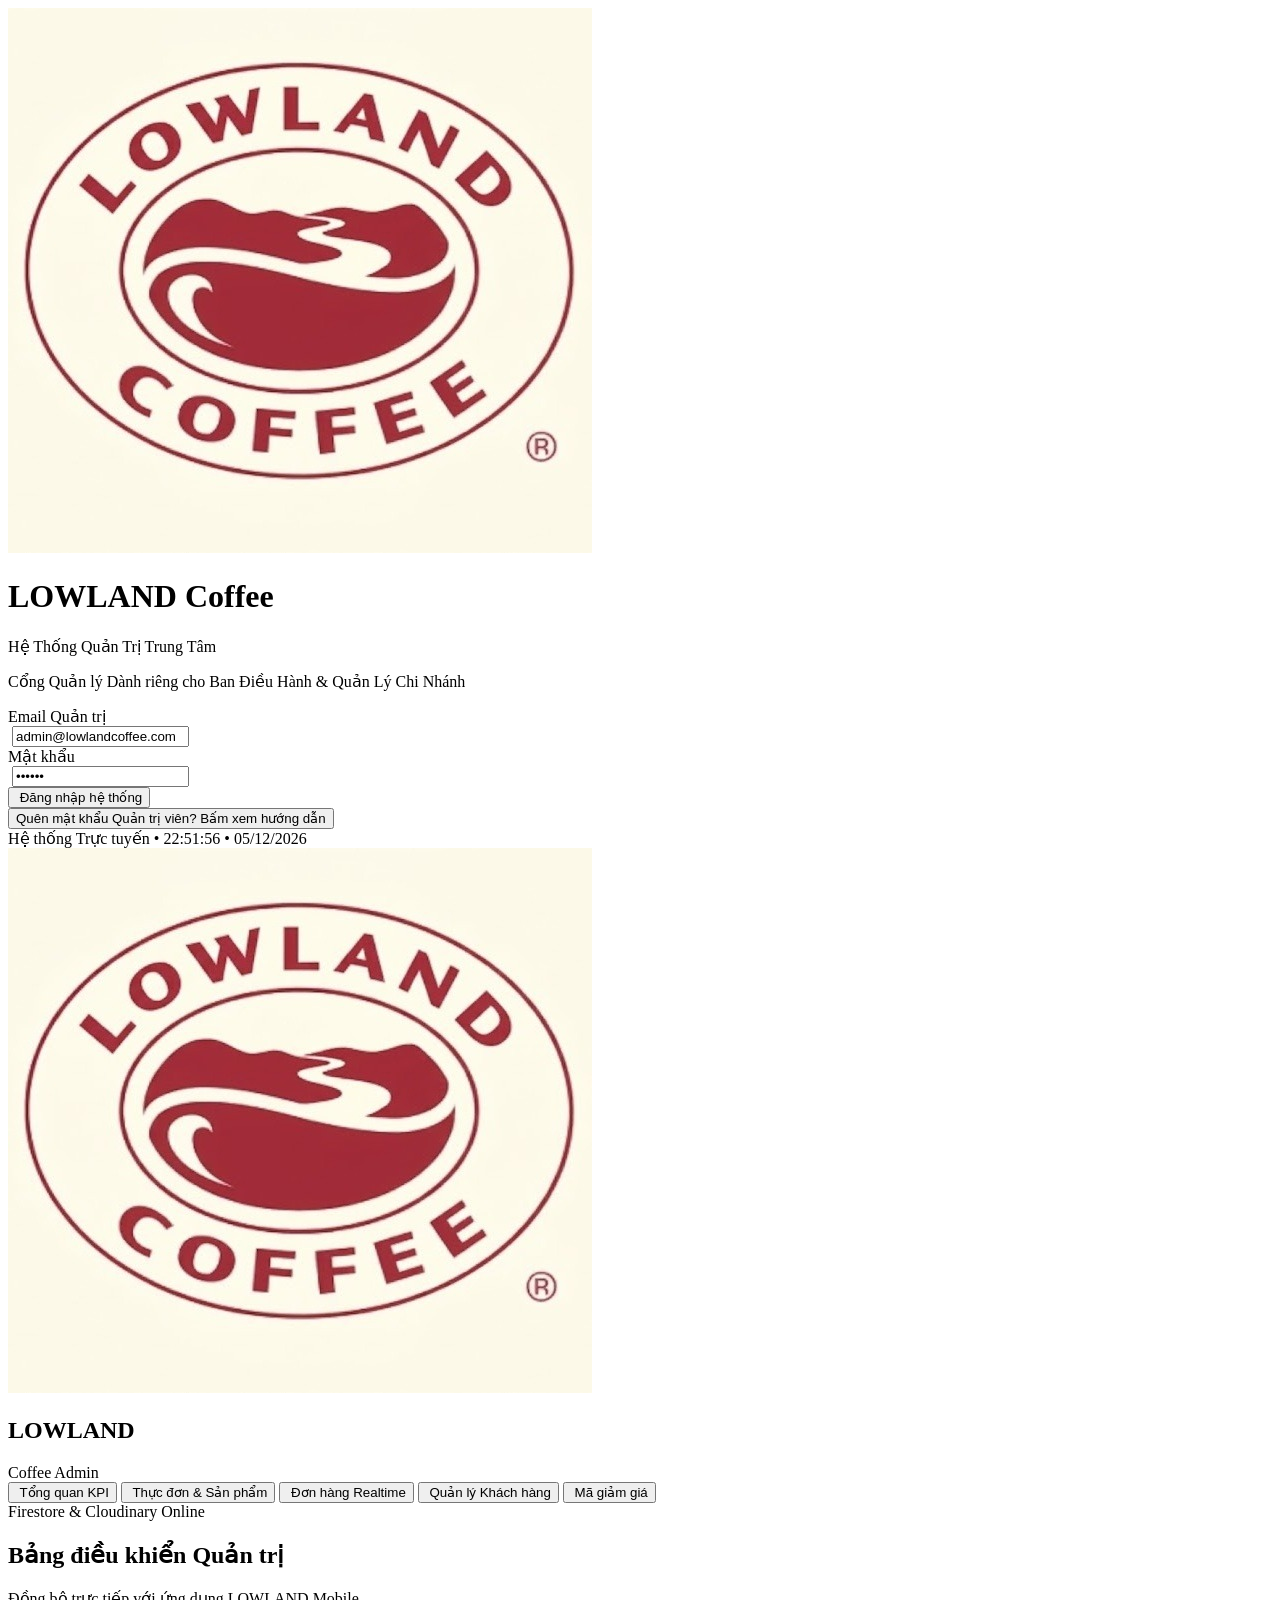
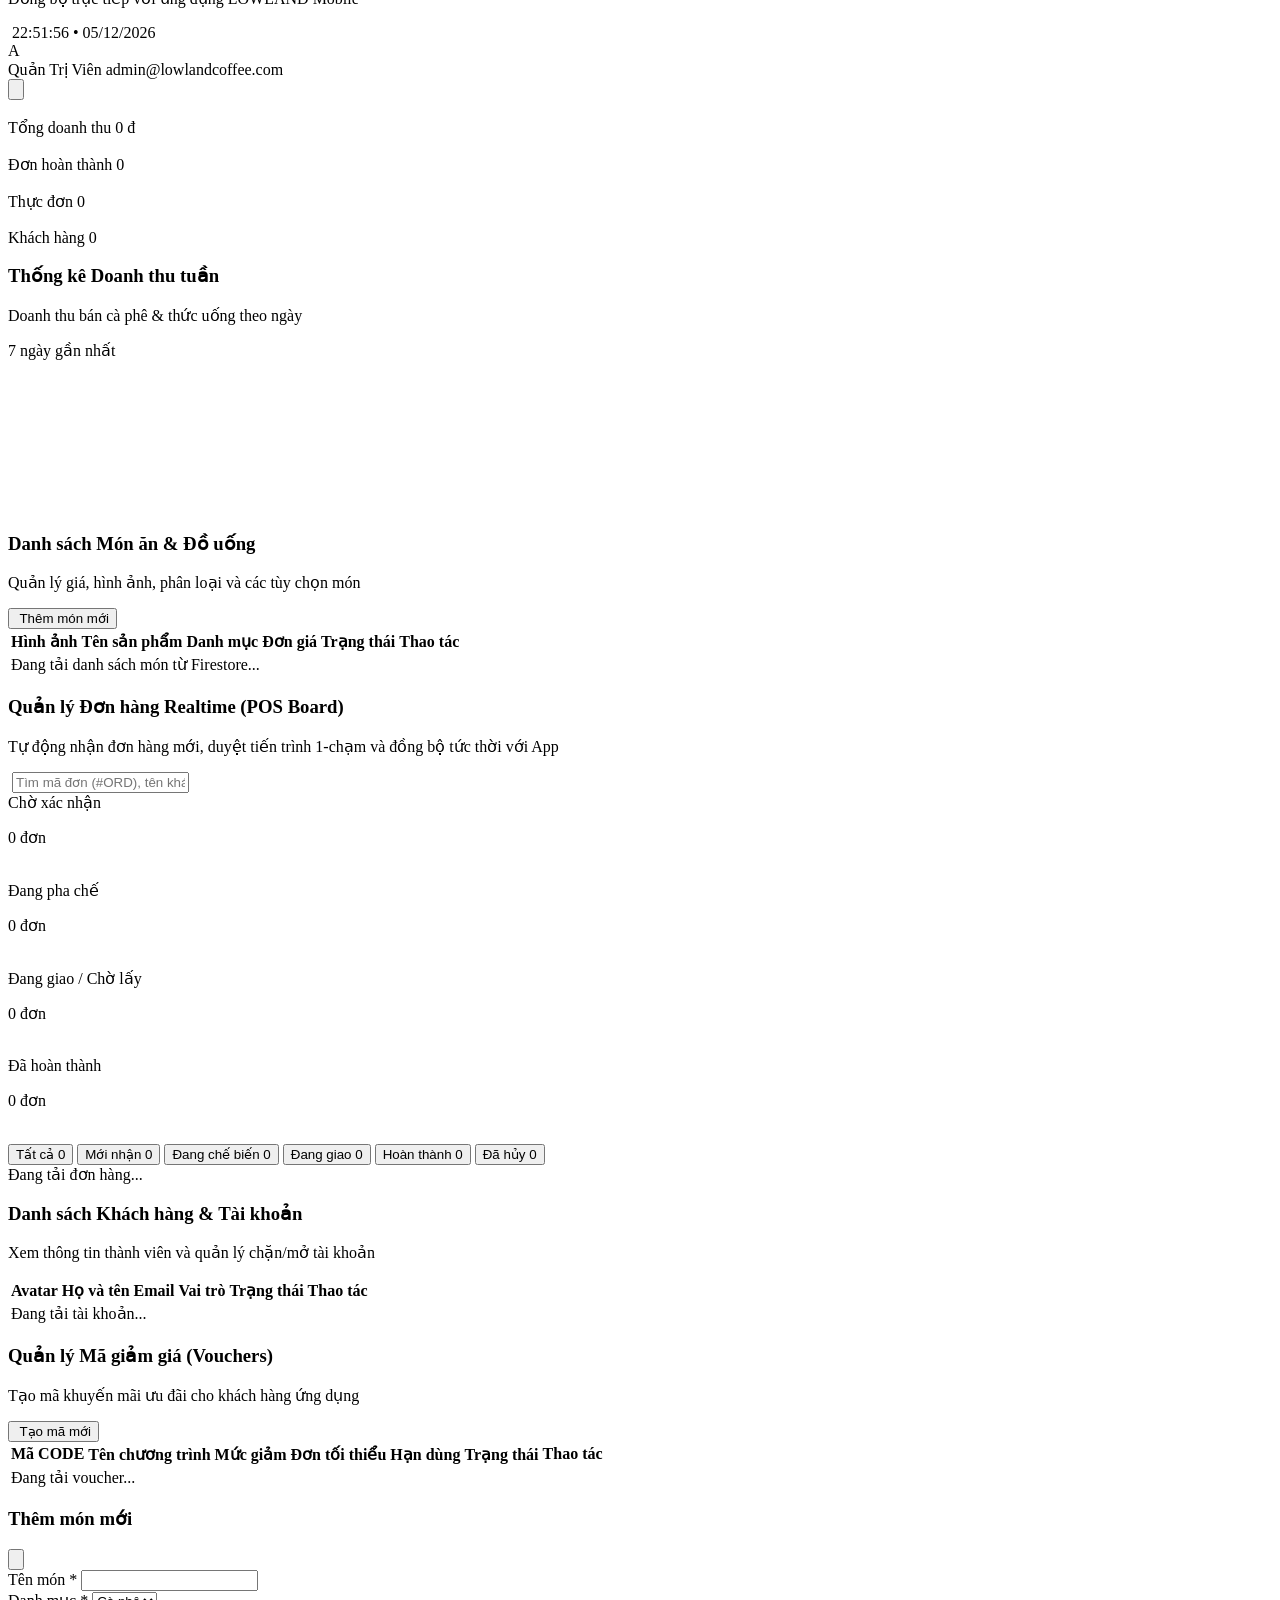
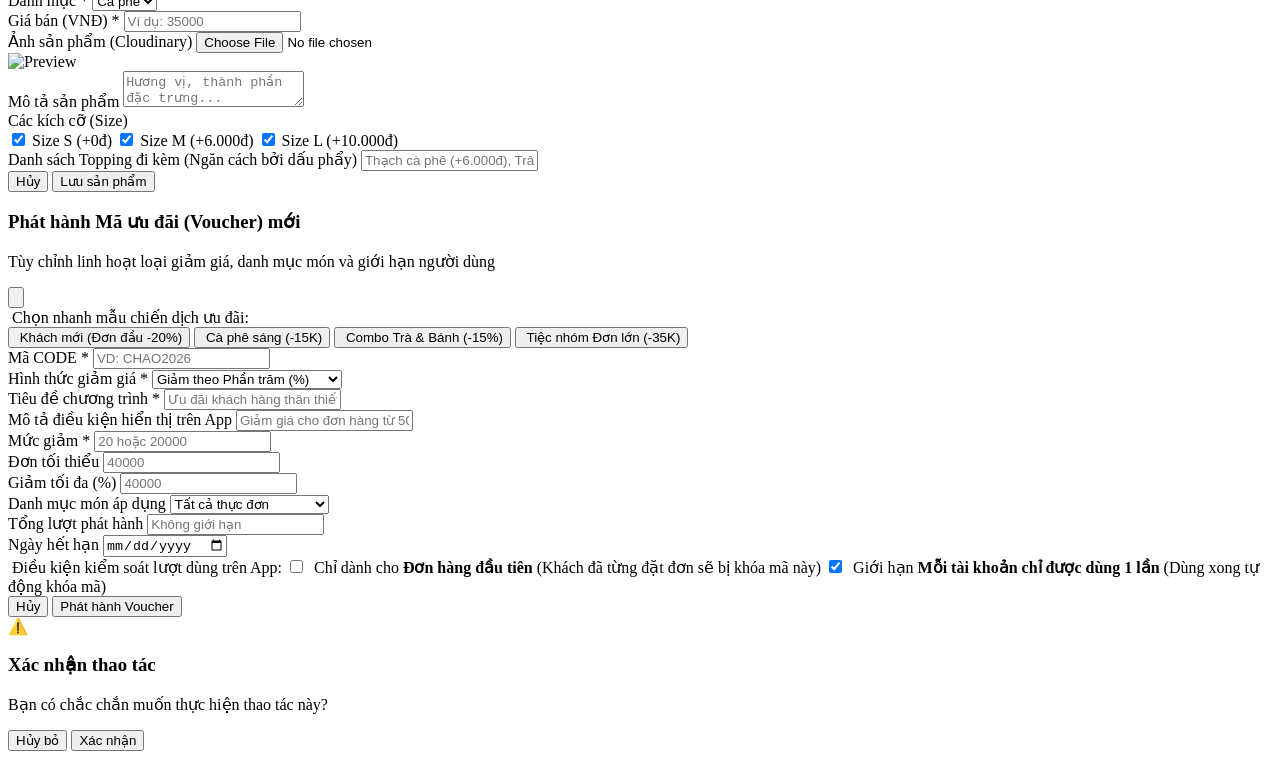
==== commit 998477ba: "fix" ====
--- a/web_admin/index.html
+++ b/web_admin/index.html
@@ -883,7 +883,8 @@
       };
       closeBtn.addEventListener("click", removeToast);
       container.appendChild(toast);
-      setTimeout(removeToast, 4000);
+      // Tự động biến mất sau đúng 1.5 giây (1500ms)
+      setTimeout(removeToast, 1500);
     };
 
     // Ghi đè window.alert mặc định để không bao giờ hiện popup trình duyệt
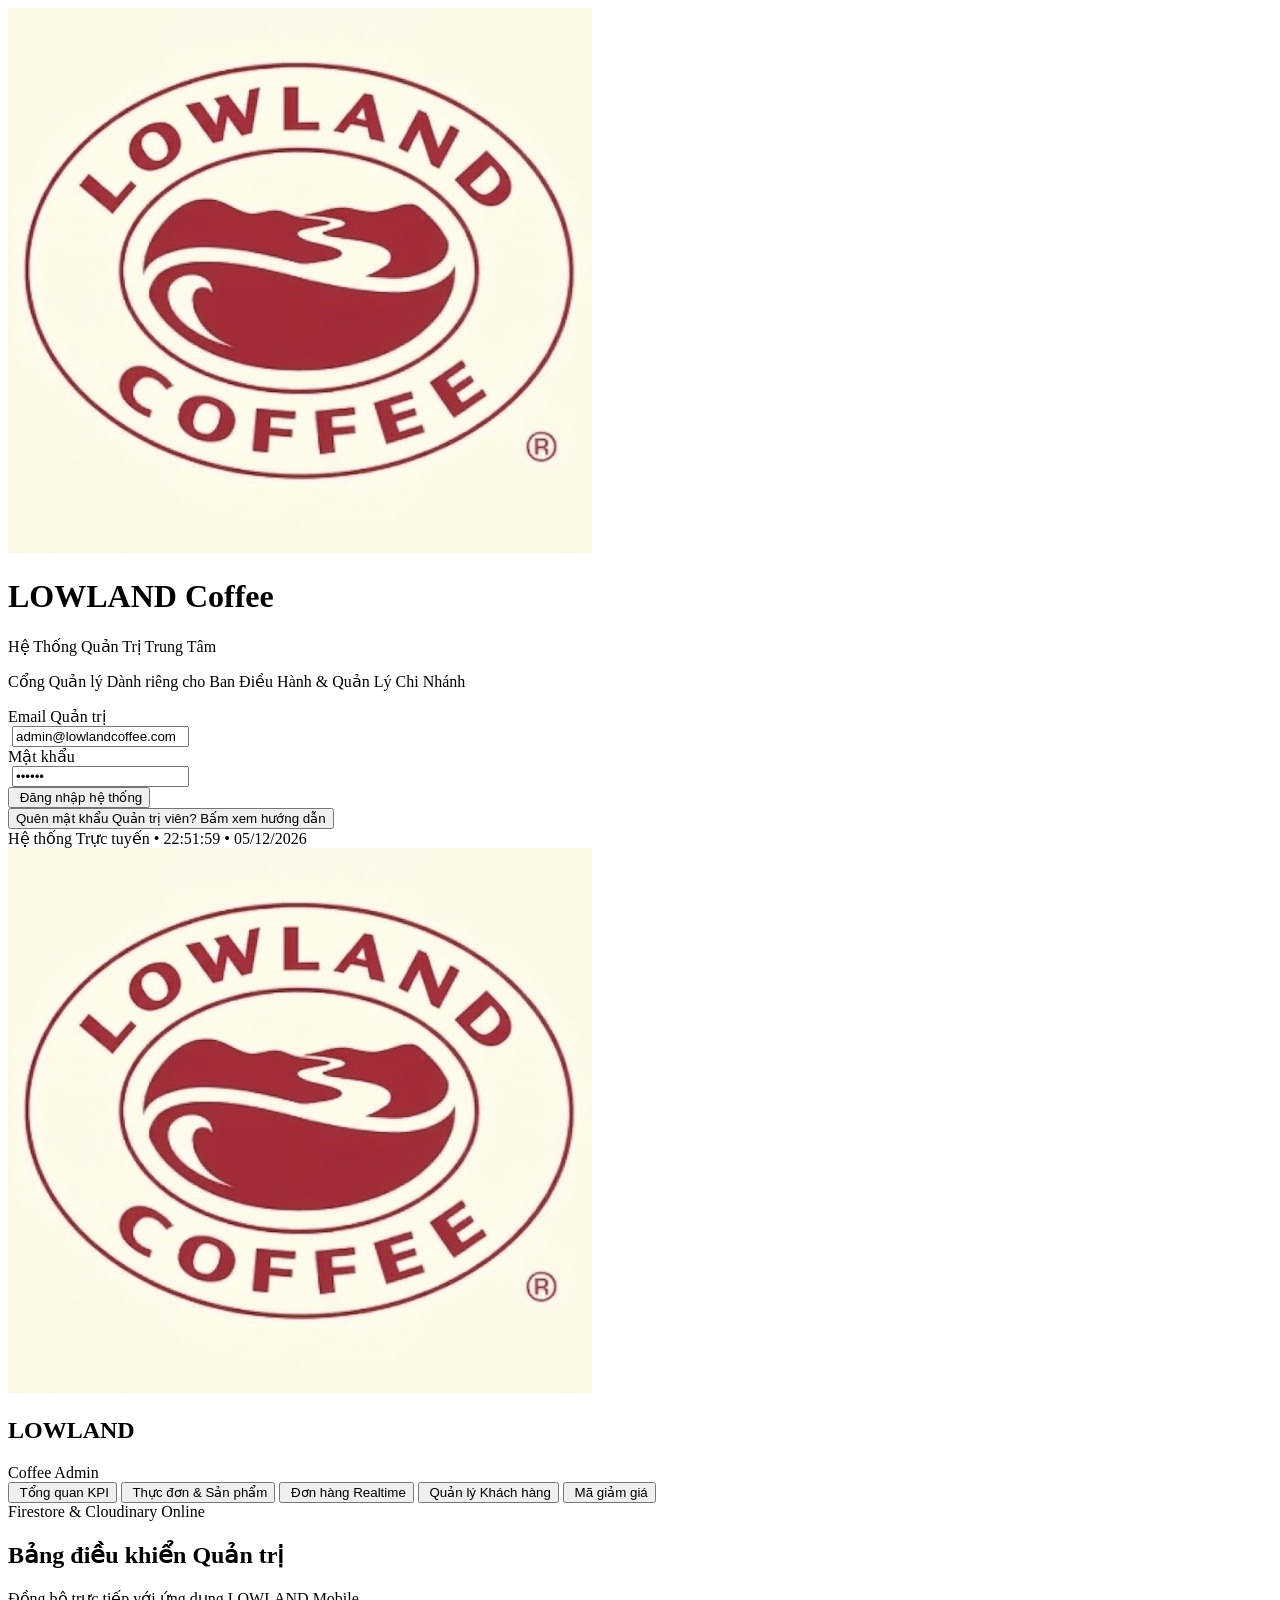
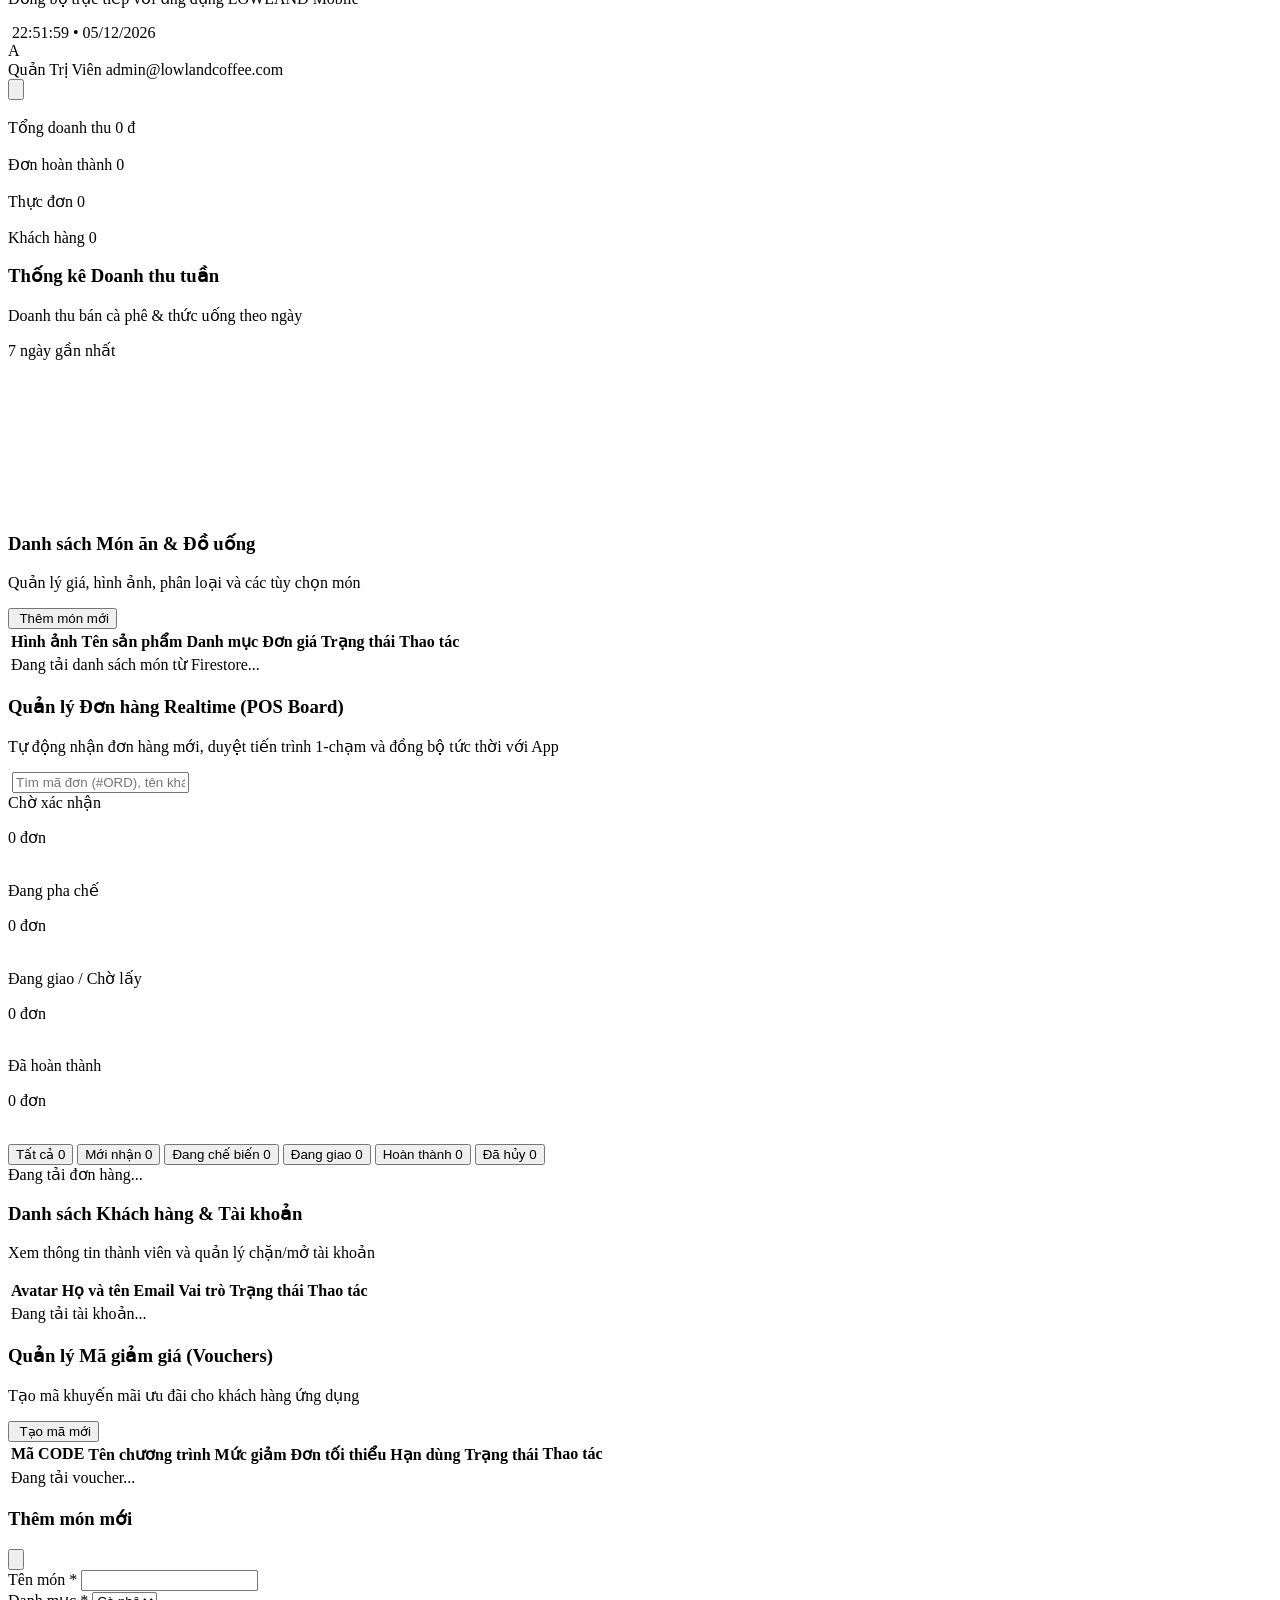
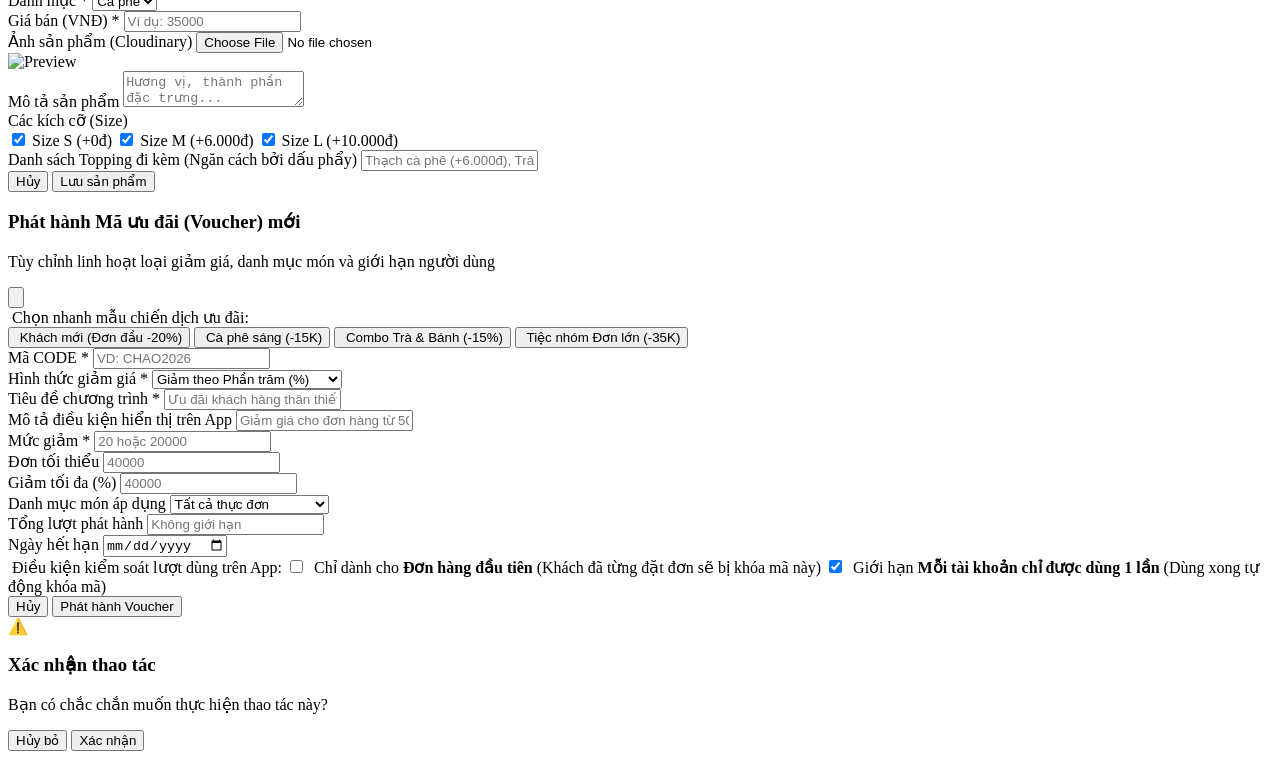
==== commit 8ce9bf92: "Revert broken changes" ====
--- a/web_admin/index.html
+++ b/web_admin/index.html
@@ -883,8 +883,7 @@
       };
       closeBtn.addEventListener("click", removeToast);
       container.appendChild(toast);
-      // Tự động biến mất sau đúng 1.5 giây (1500ms)
-      setTimeout(removeToast, 1500);
+      setTimeout(removeToast, 4000);
     };
 
     // Ghi đè window.alert mặc định để không bao giờ hiện popup trình duyệt
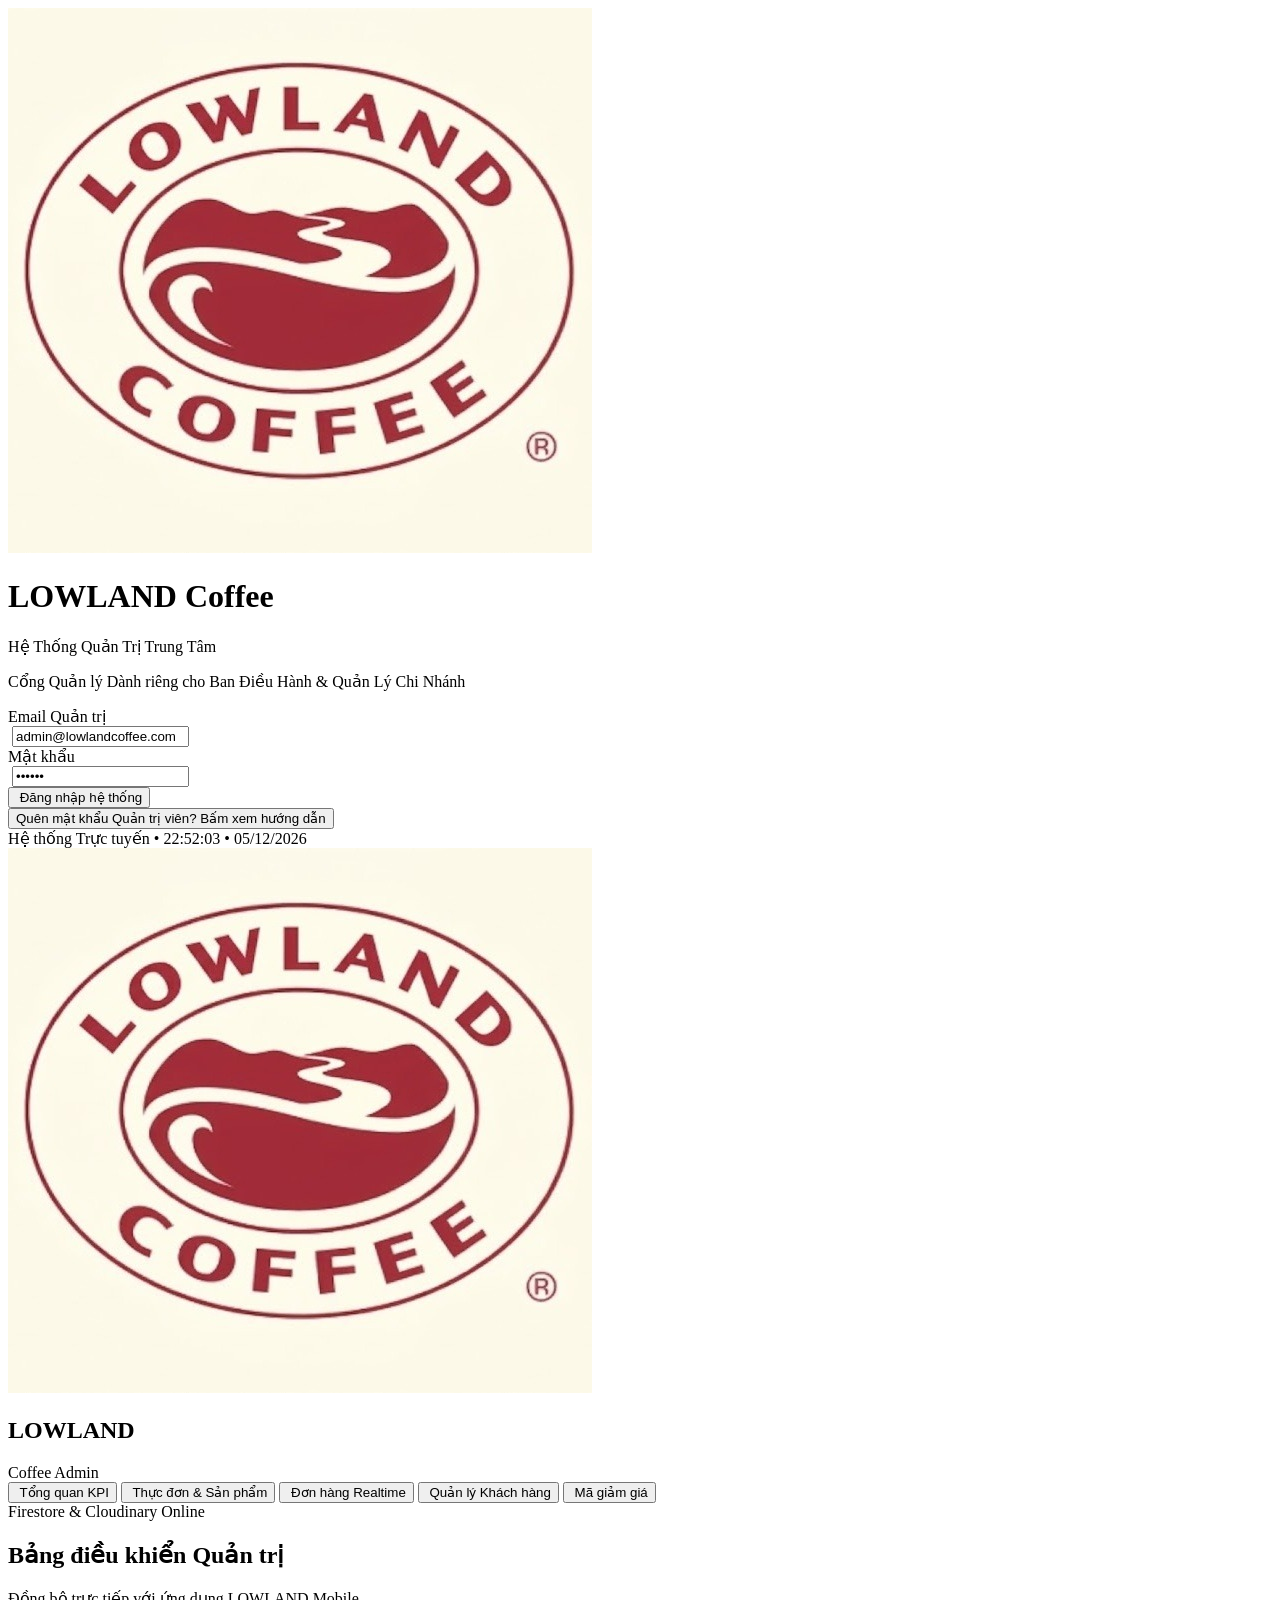
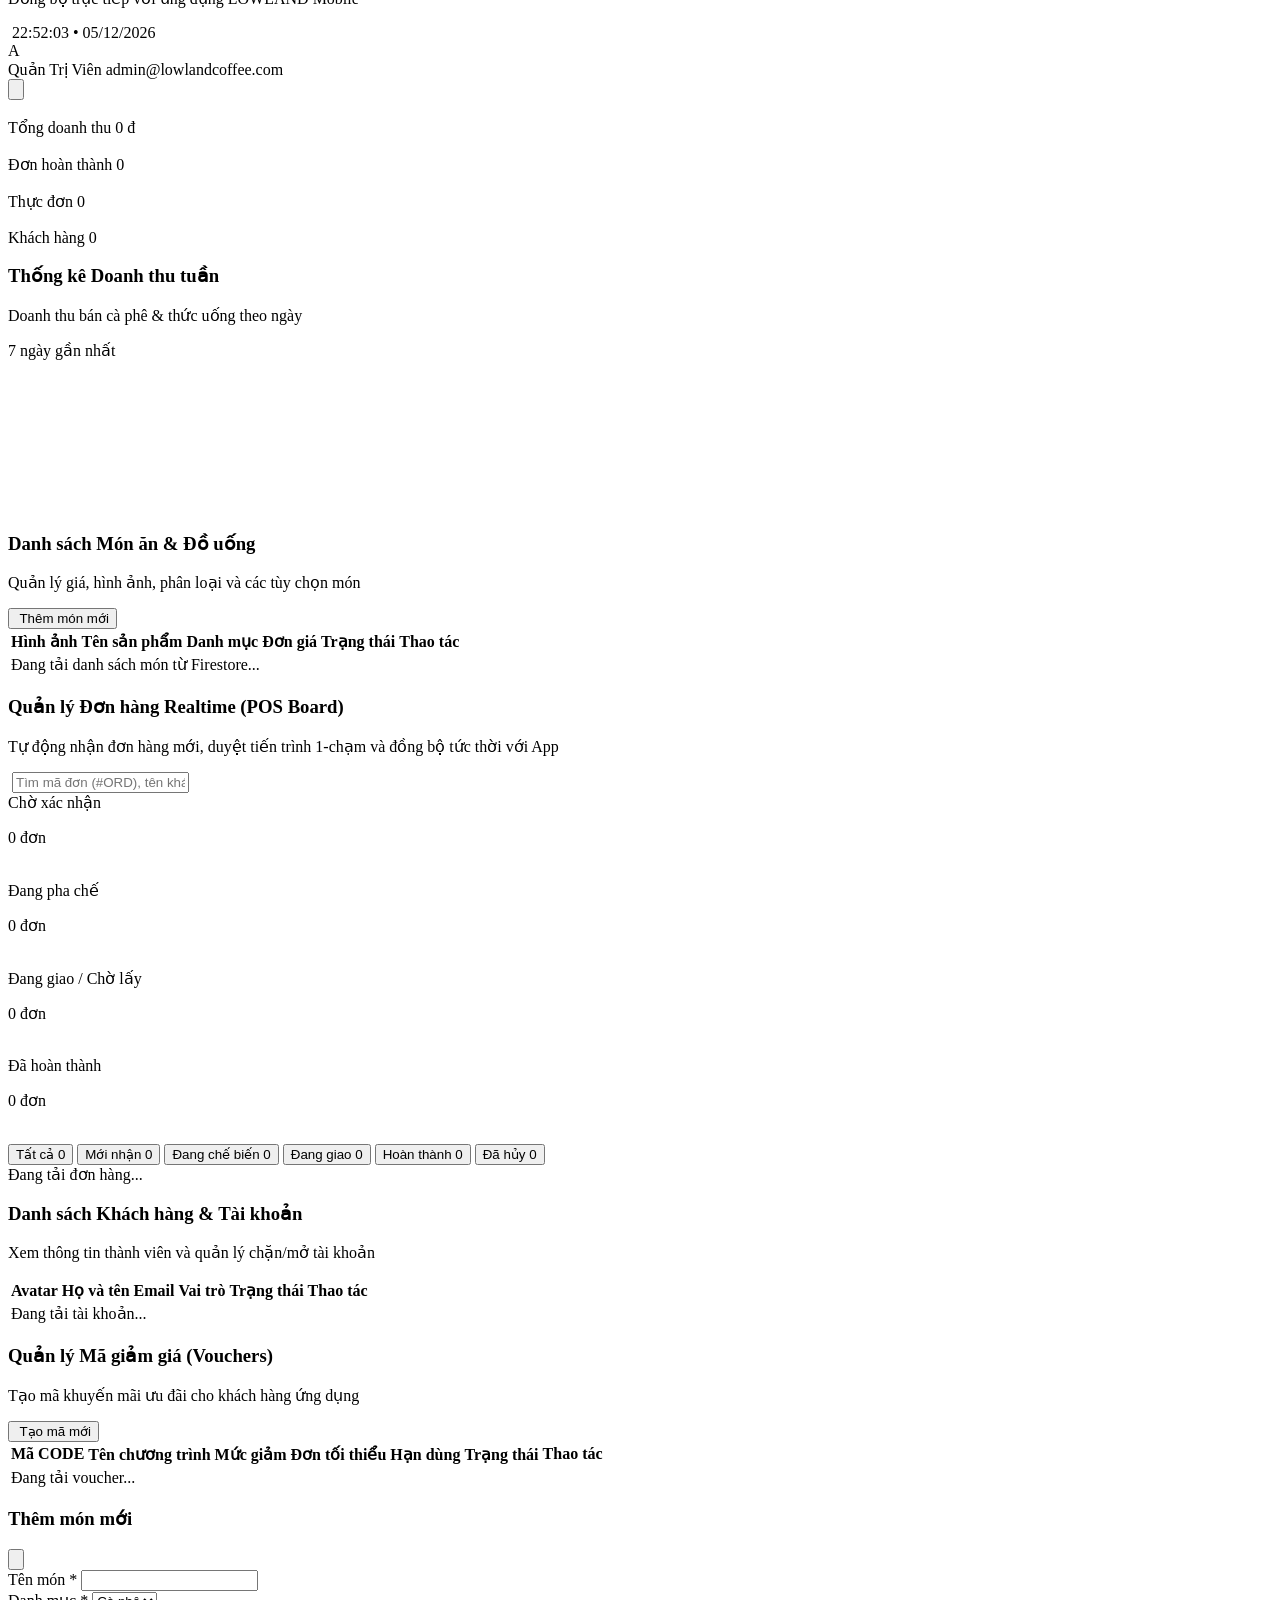
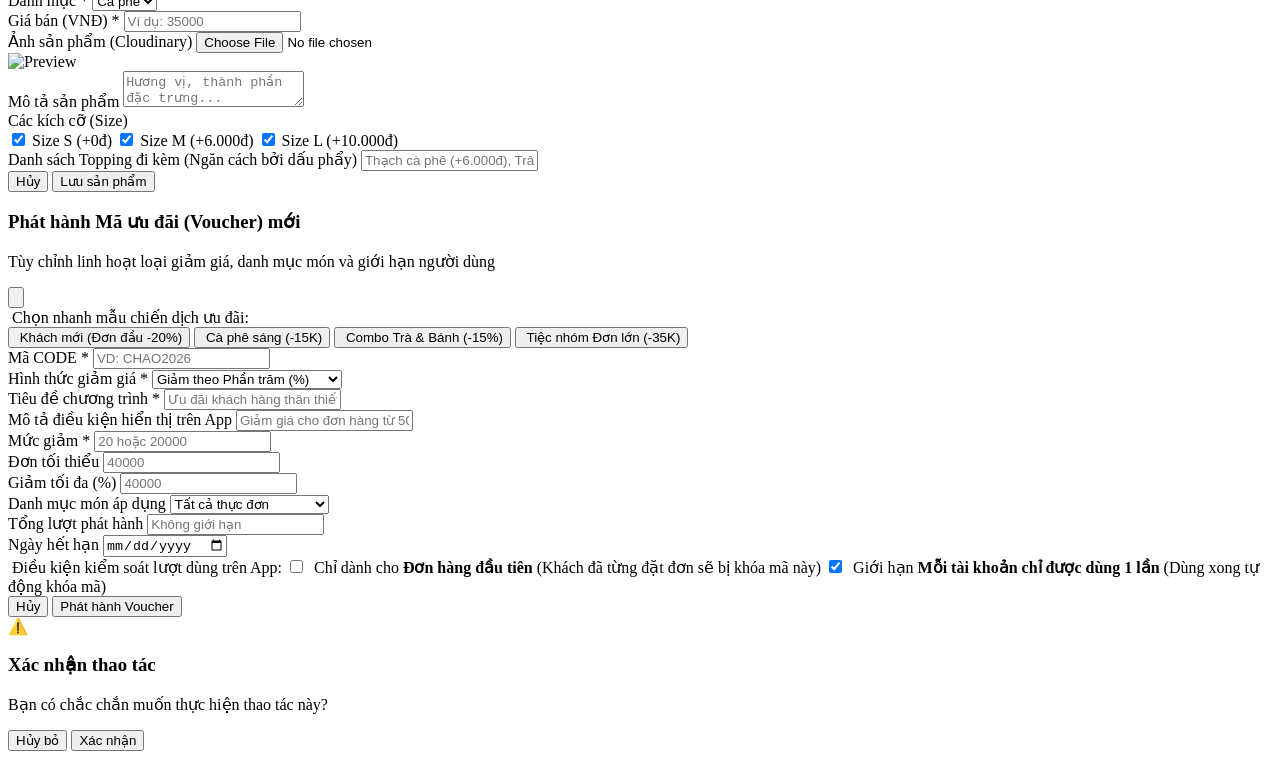
==== commit 5ed91798: "fix" ====
--- a/web_admin/index.html
+++ b/web_admin/index.html
@@ -883,7 +883,8 @@
       };
       closeBtn.addEventListener("click", removeToast);
       container.appendChild(toast);
-      setTimeout(removeToast, 4000);
+      // Tự động biến mất sau đúng 1.5 giây (1500ms)
+      setTimeout(removeToast, 1500);
     };
 
     // Ghi đè window.alert mặc định để không bao giờ hiện popup trình duyệt
